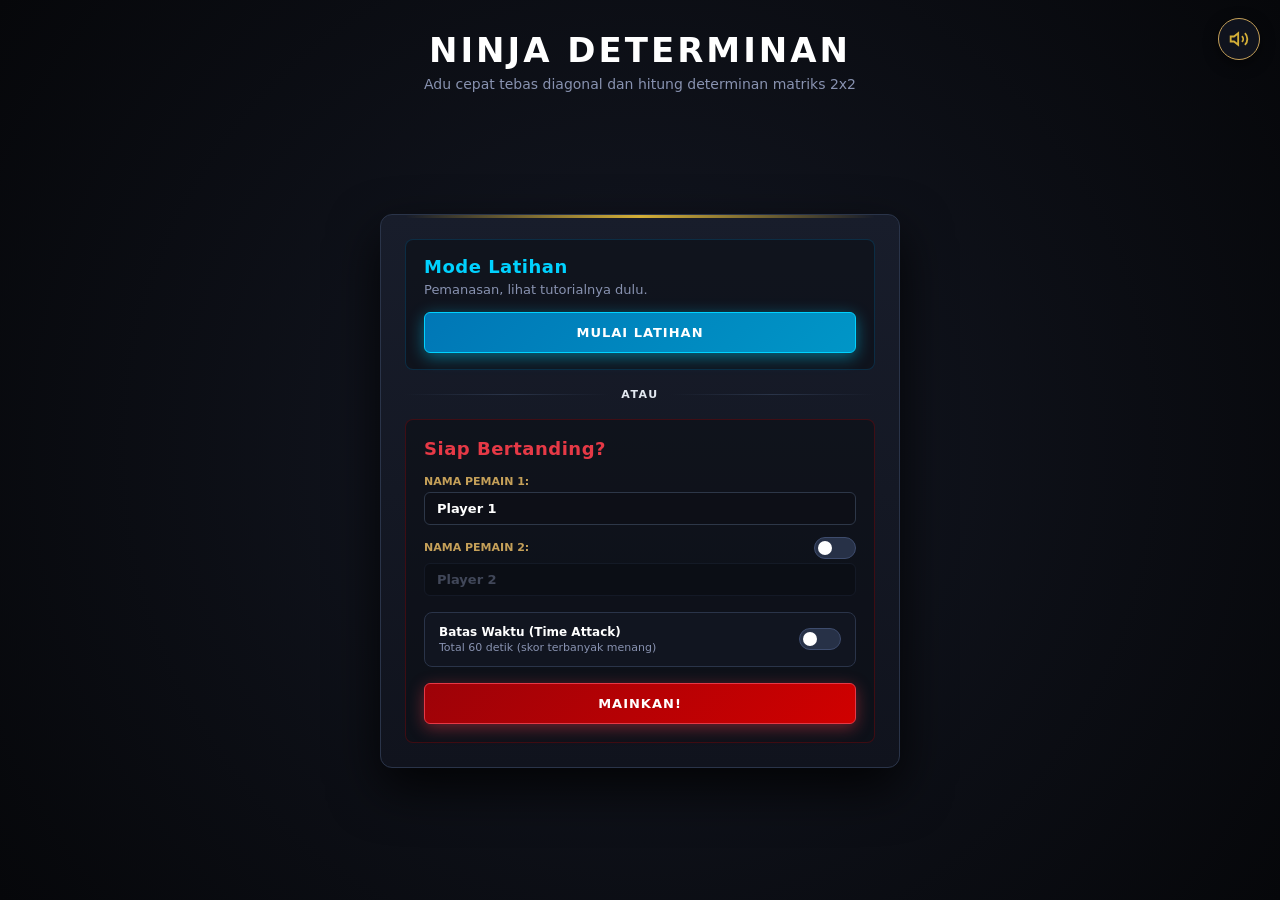
==== proj-files/detninja/index.html @ 9d1a9c0b "Add files via upload" ====
<!DOCTYPE html>
<html lang="id">
<head>
  <meta charset="UTF-8">
  <meta name="viewport" content="width=device-width, initial-scale=1.0, user-scalable=no">
  <title>Ninja Determinan Matriks</title>
  <link rel="stylesheet" href="style.css">
</head>
<body>

  <!-- Fullscreen Canvas for Katana Slash Trails & Ambient Mist -->
  <canvas id="slashCanvas"></canvas>

  <!-- SPLASH SCREEN OVERLAY -->
  <div class="splash-overlay" id="splashScreen">
    <!-- Tombol Suara Splash Screen -->
    <button type="button" class="splash-sound-btn" id="splashSoundBtn" onclick="toggleSound()" title="Pengaturan Suara">
      <svg viewBox="0 0 24 24" class="btn-svg-icon icon-sound-on"><path d="M11 5L6 9H2v6h4l5 4V5z"/><path d="M15.54 8.46a5 5 0 0 1 0 7.07"/><path d="M19.07 4.93a10 10 0 0 1 0 14.14"/></svg>
      <svg viewBox="0 0 24 24" class="btn-svg-icon icon-sound-off" style="display: none;"><path d="M11 5L6 9H2v6h4l5 4V5z"/><line x1="23" y1="9" x2="17" y2="15"/><line x1="17" y1="9" x2="23" y2="15"/></svg>
    </button>

    <div class="splash-header">
      <h1 class="splash-title">NINJA DETERMINAN</h1>
      <p class="splash-subtitle">Adu cepat tebas diagonal dan hitung determinan matriks 2x2</p>
    </div>

    <div class="splash-single-card">
      <!-- Mode Latihan -->
      <div class="splash-practice-block">
        <div class="splash-block-info">
          <h2 class="splash-block-title" style="color: var(--katana-blue);">Mode Latihan</h2>
          <p class="splash-block-desc">Pemanasan, lihat tutorialnya dulu.</p>
        </div>
        <button class="splash-btn-start btn-start-practice" onclick="launchPracticeMode()">Mulai Latihan</button>
      </div>

      <div class="splash-card-divider">
        <span class="divider-line"></span>
        <span class="divider-text">ATAU</span>
        <span class="divider-line"></span>
      </div>

      <!-- Siap Bertanding? (Mode Serius / Ujian) -->
      <div class="splash-serious-block">
        <div class="splash-block-info">
          <h2 class="splash-block-title" style="color: var(--crimson);">Siap Bertanding?</h2>
        </div>

        <div class="name-input-group">
          <div class="name-input-item">
            <label class="name-label" for="inputNameP1">Nama Pemain 1:</label>
            <input type="text" class="name-input" id="inputNameP1" value="Player 1" maxlength="25">
          </div>

          <div class="name-input-item">
            <div class="label-with-switch">
              <label class="name-label" for="inputNameP2">Nama Pemain 2:</label>
              <label class="switch" title="Aktifkan Duel 1 vs 1">
                <input type="checkbox" id="toggleVersusMode" onchange="toggleVersusSetting()">
                <span class="slider"></span>
              </label>
            </div>
            <input type="text" class="name-input" id="inputNameP2" value="Player 2" maxlength="25" disabled placeholder="Pemain 2 (Nonaktif)">
          </div>
        </div>

        <!-- Switch & Options Time Attack -->
        <div class="time-attack-group">
          <div class="time-attack-header">
            <div>
              <span class="time-attack-label">Batas Waktu (Time Attack)</span>
              <span class="time-attack-hint" id="timeAttackHintText">Total 60 detik (skor terbanyak menang)</span>
            </div>
            <label class="switch">
              <input type="checkbox" id="toggleTimeAttack" onchange="toggleTimeAttackSettings()">
              <span class="slider"></span>
            </label>
          </div>

          <div class="time-attack-options" id="timeAttackOptionsBox" style="display: none;">
            <div class="time-type-tabs">
              <button type="button" class="btn-time-tab active" id="tabTimeGlobal" onclick="setTimeAttackType('global')">Keseluruhan</button>
              <button type="button" class="btn-time-tab" id="tabTimePerQuestion" onclick="setTimeAttackType('per_question')">Per Soal</button>
            </div>

            <div class="time-adjuster">
              <span class="adjuster-label" id="adjusterLabel">Total Batas Waktu:</span>
              <div class="adjuster-controls">
                <button type="button" class="btn-adjust" onclick="adjustTime(-1)">-</button>
                <span class="adjust-val" id="timeDurationDisplay">60 detik</span>
                <button type="button" class="btn-adjust" onclick="adjustTime(1)">+</button>
              </div>
            </div>
          </div>
        </div>

        <button class="splash-btn-start btn-start-play" id="btnStartPlay" onclick="launchPlayMode()">Mainkan!</button>
      </div>
    </div>
  </div>

  <!-- FLOATING MINIMALIST CONTROLS -->
  <div class="floating-controls" id="floatingControls" style="display: none;">
    <button class="btn-float btn-float-sound" id="matchSoundBtn" title="Suara: Nyala" onclick="toggleSound()">
      <svg viewBox="0 0 24 24" class="btn-svg-icon icon-sound-on"><path d="M11 5L6 9H2v6h4l5 4V5z"/><path d="M15.54 8.46a5 5 0 0 1 0 7.07"/><path d="M19.07 4.93a10 10 0 0 1 0 14.14"/></svg>
      <svg viewBox="0 0 24 24" class="btn-svg-icon icon-sound-off" style="display: none;"><path d="M11 5L6 9H2v6h4l5 4V5z"/><line x1="23" y1="9" x2="17" y2="15"/><line x1="17" y1="9" x2="23" y2="15"/></svg>
    </button>
    <button class="btn-float btn-float-exit" title="Keluar ke Menu Awal" onclick="exitToSplash()">
      <svg viewBox="0 0 24 24"><path d="M18 6L6 18M6 6l12 12"/></svg>
    </button>
  </div>

  <!-- Main Work Area -->
  <main id="mainViewport">

    <!-- SOLO MODE -->
    <section class="solo-layout" id="soloSection">
      <!-- Side Floating Toast for Solo -->
      <div class="side-toast" id="soloToast">
        <div class="side-toast-title" id="soloToastTitle">Pemberitahuan</div>
        <div class="side-toast-body" id="soloToastBody">Pesan notifikasi</div>
      </div>
      <!-- Timer Hitung Mundur Solo Serius (Time Attack) -->
      <div class="versus-timer-container" id="soloTimerContainer" style="display: none; margin-bottom: 12px;">
        <div class="versus-timer-badge">
          <span class="timer-label">WAKTU</span>
          <span class="timer-val" id="soloTimerVal">15</span>
        </div>
        <div class="versus-timer-bar-track" style="width: 220px;">
          <div class="versus-timer-bar-fill" id="soloTimerFill"></div>
        </div>
      </div>

      <div class="player-header" style="max-width: 440px;">
        <div class="player-name-wrapper">
          <span class="player-name" id="soloPlayerName" style="color: var(--gold);">Latihan</span>
        </div>
        <div class="player-stats">
          <div class="score-chip" id="soloScoreText">Skor: 0</div>
          <div class="lives-box">
            <span class="lives-label">Nyawa:</span>
            <div class="lives-shurikens" id="soloLivesDots"></div>
          </div>
        </div>
      </div>

      <div class="status-banner">
        <div class="step-tag step-blue" id="soloStepTag">Langkah 1: Tebas Diagonal (a → d)</div>
        <div class="instruction" id="soloInstruction">Tebas lurus dari node a ke node d</div>
      </div>

      <div class="arena-content">
        <div class="matrix-board" id="boardSolo" data-arena="solo">
          <div class="dash-line-blue" id="soloDashBlue"></div>
          <div class="dash-line-red" id="soloDashRed"></div>
          <div class="matrix-grid">
            <div class="node" data-pos="a" id="solo_a"><span class="node-idx">a</span><span class="node-val">3</span></div>
            <div class="node" data-pos="b" id="solo_b"><span class="node-idx">b</span><span class="node-val">2</span></div>
            <div class="node" data-pos="c" id="solo_c"><span class="node-idx">c</span><span class="node-val">1</span></div>
            <div class="node" data-pos="d" id="solo_d"><span class="node-idx">d</span><span class="node-val">4</span></div>
          </div>
        </div>

        <div class="calc-tray">
          <div class="tray-box tray-blue">
            <span class="tray-box-label">(a x d)</span>
            <span class="tray-box-val" id="soloValAD">...</span>
          </div>
          <div class="tray-op">-</div>
          <div class="tray-box tray-red">
            <span class="tray-box-label">(b x c)</span>
            <span class="tray-box-val" id="soloValBC">...</span>
          </div>
          <div class="tray-op">=</div>
          <div class="tray-box tray-amber">
            <span class="tray-box-label">Det</span>
            <span class="tray-box-val" id="soloValDet">...</span>
          </div>
        </div>

        <!-- Virtual Numpad for Solo -->
        <div class="numpad-panel" id="soloNumpad">
          <div class="numpad-display-box">
            <span class="numpad-display-label">Hasil:</span>
            <span class="numpad-display-val" id="soloInputDisplay"> </span>
          </div>
          <div class="numpad-grid">
            <button type="button" class="numpad-key" onclick="pressNumpad('solo', '1')">1</button>
            <button type="button" class="numpad-key" onclick="pressNumpad('solo', '2')">2</button>
            <button type="button" class="numpad-key" onclick="pressNumpad('solo', '3')">3</button>
            <button type="button" class="numpad-key" onclick="pressNumpad('solo', '4')">4</button>
            <button type="button" class="numpad-key" onclick="pressNumpad('solo', '5')">5</button>
            <button type="button" class="numpad-key" onclick="pressNumpad('solo', '6')">6</button>
            <button type="button" class="numpad-key" onclick="pressNumpad('solo', '7')">7</button>
            <button type="button" class="numpad-key" onclick="pressNumpad('solo', '8')">8</button>
            <button type="button" class="numpad-key" onclick="pressNumpad('solo', '9')">9</button>
            <button type="button" class="numpad-key numpad-key-action" onclick="pressNumpad('solo', '-')">+/-</button>
            <button type="button" class="numpad-key" onclick="pressNumpad('solo', '0')">0</button>
            <button type="button" class="numpad-key numpad-key-action" onclick="pressNumpad('solo', 'backspace')" title="Hapus">
              <svg viewBox="0 0 24 24" class="numpad-backspace-svg"><path d="M22 3H7c-.69 0-1.23.35-1.59.88L0 12l5.41 8.11c.36.53.9.89 1.59.89h15c1.1 0 2-.9 2-2V5c0-1.1-.9-2-2-2zm-3 12.59L17.59 17 14 13.41 10.41 17 9 15.59 12.59 12 9 8.41 10.41 7 14 10.59 17.59 7 19 8.41 15.41 12 19 15.59z"/></svg>
            </button>
          </div>
          <div class="numpad-enter-row">
            <button type="button" class="numpad-key-enter" onclick="submitAnswer('solo')">Jawab</button>
          </div>
        </div>
      </div>
    </section>

    <!-- 1 VS 1 SIDE BY SIDE MODE -->
    <section class="versus-layout" id="versusSection">

      <!-- Center Countdown Timer for Time Attack Mode -->
      <div class="versus-timer-container" id="versusTimerContainer" style="display: none;">
        <div class="versus-timer-badge">
          <span class="timer-label">WAKTU</span>
          <span class="timer-val" id="versusTimerVal">15</span>
        </div>
        <div class="versus-timer-bar-track">
          <div class="versus-timer-bar-fill" id="versusTimerFill"></div>
        </div>
      </div>

      <!-- Player 1 (Left Side) -->
      <div class="versus-col versus-col-left" id="colP1">
        <!-- Local Floating Toast for Player 1 -->
        <div class="side-toast" id="p1Toast">
          <div class="side-toast-title" id="p1ToastTitle">Pemberitahuan</div>
          <div class="side-toast-body" id="p1ToastBody">Pesan pelanggaran</div>
        </div>

        <!-- Eliminated Overlay for Player 1 -->
        <div class="side-eliminated-banner" id="p1EliminatedBanner">
          <div class="eliminated-badge">Nyawa Habis</div>
          <p style="color: var(--text-muted); font-size: 14px;">Tunggu lawan selesai dulu ya...</p>
        </div>

        <div class="player-header">
          <div class="player-name-wrapper">
            <span class="player-name player-name-p1" id="p1PlayerName">Pemain 1</span>
          </div>
          <div class="player-stats">
            <div class="score-chip" id="p1ScoreText">Skor: 0</div>
            <div class="lives-box">
              <span class="lives-label">Nyawa:</span>
              <div class="lives-shurikens" id="p1LivesDots"></div>
            </div>
          </div>
        </div>

        <!-- No text hint banner in versus mode -->

        <div class="arena-content">
          <div class="matrix-board" id="boardP1" data-arena="p1">
            <div class="matrix-grid">
              <div class="node" data-pos="a" id="p1_a"><span class="node-idx">a</span><span class="node-val">2</span></div>
              <div class="node" data-pos="b" id="p1_b"><span class="node-idx">b</span><span class="node-val">3</span></div>
              <div class="node" data-pos="c" id="p1_c"><span class="node-idx">c</span><span class="node-val">1</span></div>
              <div class="node" data-pos="d" id="p1_d"><span class="node-idx">d</span><span class="node-val">5</span></div>
            </div>
          </div>

          <div class="calc-tray">
            <div class="tray-box tray-blue">
              <span class="tray-box-label">(a x d)</span>
              <span class="tray-box-val" id="p1ValAD">-</span>
            </div>
            <div class="tray-op">-</div>
            <div class="tray-box tray-red">
              <span class="tray-box-label">(b x c)</span>
              <span class="tray-box-val" id="p1ValBC">-</span>
            </div>
            <div class="tray-op">=</div>
            <div class="tray-box tray-amber">
              <span class="tray-box-label">Det</span>
              <span class="tray-box-val" id="p1ValDet">-</span>
            </div>
          </div>

          <!-- Numpad P1 -->
          <div class="numpad-panel" id="p1Numpad">
            <div class="numpad-display-box">
              <span class="numpad-display-label">Hasil:</span>
              <span class="numpad-display-val" id="p1InputDisplay">_</span>
            </div>
            <div class="numpad-grid">
              <button type="button" class="numpad-key" onclick="pressNumpad('p1', '1')">1</button>
              <button type="button" class="numpad-key" onclick="pressNumpad('p1', '2')">2</button>
              <button type="button" class="numpad-key" onclick="pressNumpad('p1', '3')">3</button>
              <button type="button" class="numpad-key" onclick="pressNumpad('p1', '4')">4</button>
              <button type="button" class="numpad-key" onclick="pressNumpad('p1', '5')">5</button>
              <button type="button" class="numpad-key" onclick="pressNumpad('p1', '6')">6</button>
              <button type="button" class="numpad-key" onclick="pressNumpad('p1', '7')">7</button>
              <button type="button" class="numpad-key" onclick="pressNumpad('p1', '8')">8</button>
              <button type="button" class="numpad-key" onclick="pressNumpad('p1', '9')">9</button>
              <button type="button" class="numpad-key numpad-key-action" onclick="pressNumpad('p1', '-')">+/-</button>
              <button type="button" class="numpad-key" onclick="pressNumpad('p1', '0')">0</button>
              <button type="button" class="numpad-key numpad-key-action" onclick="pressNumpad('p1', 'backspace')" title="Hapus">
                <svg viewBox="0 0 24 24" class="numpad-backspace-svg"><path d="M22 3H7c-.69 0-1.23.35-1.59.88L0 12l5.41 8.11c.36.53.9.89 1.59.89h15c1.1 0 2-.9 2-2V5c0-1.1-.9-2-2-2zm-3 12.59L17.59 17 14 13.41 10.41 17 9 15.59 12.59 12 9 8.41 10.41 7 14 10.59 17.59 7 19 8.41 15.41 12 19 15.59z"/></svg>
              </button>
            </div>
            <div class="numpad-enter-row">
              <button type="button" class="numpad-key-enter" onclick="submitAnswer('p1')">Jawab</button>
            </div>
          </div>
        </div>
      </div>

      <!-- Player 2 (Right Side) -->
      <div class="versus-col versus-col-right" id="colP2">
        <!-- Local Floating Toast for Player 2 -->
        <div class="side-toast" id="p2Toast">
          <div class="side-toast-title" id="p2ToastTitle">Pemberitahuan</div>
          <div class="side-toast-body" id="p2ToastBody">Pesan pelanggaran</div>
        </div>

        <!-- Eliminated Overlay for Player 2 -->
        <div class="side-eliminated-banner" id="p2EliminatedBanner">
          <div class="eliminated-badge">Nyawa Habis</div>
          <p style="color: var(--text-muted); font-size: 14px;">Tunggu lawan selesai dulu ya...</p>
        </div>

        <div class="player-header">
          <div class="player-name-wrapper">
            <span class="player-name player-name-p2" id="p2PlayerName">Pemain 2</span>
          </div>
          <div class="player-stats">
            <div class="score-chip" id="p2ScoreText">Skor: 0</div>
            <div class="lives-box">
              <span class="lives-label">Nyawa:</span>
              <div class="lives-shurikens" id="p2LivesDots"></div>
            </div>
          </div>
        </div>

        <!-- No text hint banner in versus mode -->

        <div class="arena-content">
          <div class="matrix-board" id="boardP2" data-arena="p2">
            <div class="matrix-grid">
              <div class="node" data-pos="a" id="p2_a"><span class="node-idx">a</span><span class="node-val">4</span></div>
              <div class="node" data-pos="b" id="p2_b"><span class="node-idx">b</span><span class="node-val">1</span></div>
              <div class="node" data-pos="c" id="p2_c"><span class="node-idx">c</span><span class="node-val">2</span></div>
              <div class="node" data-pos="d" id="p2_d"><span class="node-idx">d</span><span class="node-val">3</span></div>
            </div>
          </div>

          <div class="calc-tray">
            <div class="tray-box tray-blue">
              <span class="tray-box-label">(a x d)</span>
              <span class="tray-box-val" id="p2ValAD">-</span>
            </div>
            <div class="tray-op">-</div>
            <div class="tray-box tray-red">
              <span class="tray-box-label">(b x c)</span>
              <span class="tray-box-val" id="p2ValBC">-</span>
            </div>
            <div class="tray-op">=</div>
            <div class="tray-box tray-amber">
              <span class="tray-box-label">Det</span>
              <span class="tray-box-val" id="p2ValDet">-</span>
            </div>
          </div>

          <!-- Numpad P2 -->
          <div class="numpad-panel" id="p2Numpad">
            <div class="numpad-display-box">
              <span class="numpad-display-label">Hasil:</span>
              <span class="numpad-display-val" id="p2InputDisplay">_</span>
            </div>
            <div class="numpad-grid">
              <button type="button" class="numpad-key" onclick="pressNumpad('p2', '1')">1</button>
              <button type="button" class="numpad-key" onclick="pressNumpad('p2', '2')">2</button>
              <button type="button" class="numpad-key" onclick="pressNumpad('p2', '3')">3</button>
              <button type="button" class="numpad-key" onclick="pressNumpad('p2', '4')">4</button>
              <button type="button" class="numpad-key" onclick="pressNumpad('p2', '5')">5</button>
              <button type="button" class="numpad-key" onclick="pressNumpad('p2', '6')">6</button>
              <button type="button" class="numpad-key" onclick="pressNumpad('p2', '7')">7</button>
              <button type="button" class="numpad-key" onclick="pressNumpad('p2', '8')">8</button>
              <button type="button" class="numpad-key" onclick="pressNumpad('p2', '9')">9</button>
              <button type="button" class="numpad-key numpad-key-action" onclick="pressNumpad('p2', '-')">+/-</button>
              <button type="button" class="numpad-key" onclick="pressNumpad('p2', '0')">0</button>
              <button type="button" class="numpad-key numpad-key-action" onclick="pressNumpad('p2', 'backspace')" title="Hapus">
                <svg viewBox="0 0 24 24" class="numpad-backspace-svg"><path d="M22 3H7c-.69 0-1.23.35-1.59.88L0 12l5.41 8.11c.36.53.9.89 1.59.89h15c1.1 0 2-.9 2-2V5c0-1.1-.9-2-2-2zm-3 12.59L17.59 17 14 13.41 10.41 17 9 15.59 12.59 12 9 8.41 10.41 7 14 10.59 17.59 7 19 8.41 15.41 12 19 15.59z"/></svg>
              </button>
            </div>
            <div class="numpad-enter-row">
              <button type="button" class="numpad-key-enter" onclick="submitAnswer('p2')">Jawab</button>
            </div>
          </div>
        </div>
      </div>

    </section>

  </main>

  <!-- Modal Hasil Permainan & Pemenang -->
  <div class="result-modal-overlay" id="roundResultCard" style="display: none;">
    <div class="result-modal-box">
      <!-- Lambang Bintang Ninja Emas -->
      <div class="result-emblem-wrap">
        <div class="result-emblem-circle">
          <svg viewBox="0 0 24 24" class="result-shuriken-svg">
            <path d="M12 2L14.5 9.5L22 12L14.5 14.5L12 22L9.5 14.5L2 12L9.5 9.5Z" fill="currentColor"/>
            <circle cx="12" cy="12" r="3" fill="#0d101a"/>
          </svg>
        </div>
        <div class="result-badge-label" id="resultBadgeLabel">HASIL DUEL</div>
      </div>

      <!-- Judul Pemenang -->
      <h2 class="result-title" id="roundResultTitle">PEMAIN 1 MENANG</h2>

      <!-- Deskripsi / Keterangan -->
      <p class="result-desc" id="roundResultDesc">Pertandingan telah selesai!</p>

      <!-- Komparasi Skor 1 vs 1 -->
      <div class="result-score-comparison" id="resultScoreComparison" style="display: none;">
        <div class="result-player-col" id="resultColP1">
          <span class="result-player-name" id="resultP1Name">Pemain 1</span>
          <span class="result-player-score" id="resultP1Score">0</span>
          <span class="result-player-tag" id="resultP1Tag">Pemenang</span>
        </div>
        <div class="result-vs-divider">VS</div>
        <div class="result-player-col" id="resultColP2">
          <span class="result-player-name" id="resultP2Name">Pemain 2</span>
          <span class="result-player-score" id="resultP2Score">0</span>
          <span class="result-player-tag" id="resultP2Tag">Kalah</span>
        </div>
      </div>

      <!-- Ringkasan Skor Solo -->
      <div class="result-solo-summary" id="resultSoloSummary" style="display: none;">
        <div class="result-solo-score-card">
          <span class="result-solo-label">TOTAL SKOR</span>
          <span class="result-solo-score" id="resultSoloScoreVal">0</span>
          <span class="result-solo-sub">Poin yang berhasil dikumpulkan</span>
        </div>
      </div>

      <!-- Tombol Aksi -->
      <div class="result-actions-row">
        <button type="button" class="btn-result btn-result-menu" onclick="exitToSplashFromModal()">
          <svg viewBox="0 0 24 24" class="btn-svg-icon"><path d="M3 10.5L12 3l9 7.5v10a1 1 0 0 1-1 1h-5v-6h-6v6H4a1 1 0 0 1-1-1v-10z"/></svg>
          Menu Awal
        </button>
        <button type="button" class="btn-result btn-result-replay" id="btnNextRound" onclick="closeRoundResult()">
          <svg viewBox="0 0 24 24" class="btn-svg-icon"><path d="M21 12a9 9 0 1 1-2.64-6.36L21 8m0-5v5h-5"/></svg>
          Main Lagi
        </button>
      </div>
    </div>
  </div>

  <!-- Modal Konfirmasi Lanjutkan Sesi / Sesi Baru -->
  <div class="result-modal-overlay" id="sessionPromptModal" style="display: none;">
    <div class="result-modal-box session-modal-box">
      <div class="result-emblem-wrap">
        <div class="result-emblem-circle">
          <svg viewBox="0 0 24 24" class="result-shuriken-svg">
            <path d="M12 2L14.5 9.5L22 12L14.5 14.5L12 22L9.5 14.5L2 12L9.5 9.5Z" fill="currentColor"/>
            <circle cx="12" cy="12" r="3" fill="#0d101a"/>
          </svg>
        </div>
        <div class="result-badge-label">SESI TERSIMPAN</div>
      </div>

      <h2 class="result-title">Lanjut Main?</h2>
      <p class="result-desc" id="sessionPromptDesc">
        Masih ada permainan sebelumnya yang belum selesai. Mau dilanjutin atau mulai baru?
      </p>

      <div class="session-info-card" id="sessionInfoCard">
        <!-- Rangkuman sesi sebelumnya di-generate via JS -->
      </div>

      <div class="result-actions-row">
        <button type="button" class="btn-result btn-result-new-session" onclick="confirmStartNewSession()">
          <svg viewBox="0 0 24 24" class="btn-svg-icon"><path d="M12 5v14M5 12h14"/></svg>
          Mulai Baru
        </button>
        <button type="button" class="btn-result btn-result-resume" onclick="confirmResumeSession()">
          <svg viewBox="0 0 24 24" class="btn-svg-icon"><path d="M5 3l14 9-14 9V3z"/></svg>
          Lanjut Main
        </button>
      </div>
      <button type="button" class="btn-session-cancel" onclick="closeSessionPromptModal()">Batal</button>
    </div>
  </div>

  <!-- Modal Hitung Mundur 3 2 1 Saat Masuk Game -->
  <div class="countdown-overlay" id="gameCountdownOverlay" style="display: none;">
    <div class="countdown-modal">
      <div class="countdown-aura"></div>
      <div class="countdown-watermark" id="countdownWatermark">参</div>
      <div class="countdown-number" id="countdownNumber">3</div>
      <div class="countdown-subtext" id="countdownSubtext">Bersiap...</div>
    </div>
  </div>

  <script src="game.js"></script>
</body>
</html>
---- proj-files/detninja/style.css ----
:root {
  --ninja-black: #08090d;
  --ninja-bg: #0d0f17;
  --panel-bg: #131722;
  --card-bg: #181d2c;
  --parchment: #1a1e2b;
  --border-gold: #c5a059;
  --border-subtle: #2a3449;
  --katana-blue: #00d2ff;
  --katana-blue-glow: rgba(0, 210, 255, 0.45);
  --crimson: #e63946;
  --crimson-glow: rgba(230, 57, 70, 0.45);
  --gold: #d4af37;
  --gold-glow: rgba(212, 175, 55, 0.45);
  --steel: #e2e8f0;
  --text-muted: #8892b0;
}

* {
  box-sizing: border-box;
  user-select: none;
  -webkit-user-select: none;
  touch-action: none;
  margin: 0;
  padding: 0;
  font-family: 'Segoe UI', system-ui, -apple-system, sans-serif;
}

body {
  background: var(--ninja-black);
  background-image: 
    radial-gradient(circle at 50% 20%, rgba(30, 41, 64, 0.35) 0%, transparent 70%),
    linear-gradient(rgba(10, 12, 18, 0.95), rgba(10, 12, 18, 0.95)),
    repeating-linear-gradient(45deg, rgba(255,255,255,0.01) 0, rgba(255,255,255,0.01) 2px, transparent 2px, transparent 16px);
  color: var(--steel);
  width: 100vw;
  height: 100vh;
  overflow: hidden;
  display: flex;
  flex-direction: column;
  position: relative;
}

/* Blade Trail & Ambient Mist Canvas */
#slashCanvas {
  position: absolute;
  top: 0;
  left: 0;
  width: 100%;
  height: 100%;
  pointer-events: none;
  z-index: 100;
}

/* Floating Action Controls */
.floating-controls {
  position: absolute;
  top: 14px;
  right: 18px;
  display: flex;
  gap: 12px;
  z-index: 150;
  opacity: 0.45;
  transition: opacity 0.2s ease;
}

.floating-controls:hover,
.floating-controls:active {
  opacity: 1;
}

.btn-float {
  width: 42px;
  height: 42px;
  border-radius: 6px;
  background: rgba(18, 22, 34, 0.9);
  border: 1px solid var(--border-gold);
  color: var(--border-gold);
  display: flex;
  align-items: center;
  justify-content: center;
  cursor: pointer;
  backdrop-filter: blur(8px);
  box-shadow: 0 4px 16px rgba(0,0,0,0.6);
  transition: transform 0.15s, border-color 0.15s, color 0.15s;
}

.btn-float svg {
  width: 20px;
  height: 20px;
  stroke: currentColor;
  stroke-width: 2.2;
  fill: none;
}

.btn-float:active {
  transform: scale(0.92);
}

.btn-float-exit:hover {
  border-color: var(--crimson);
  color: var(--crimson);
  box-shadow: 0 0 12px var(--crimson-glow);
}

.btn-float-sound:hover {
  border-color: var(--katana-blue);
  color: var(--katana-blue);
  box-shadow: 0 0 12px var(--katana-blue-glow);
}

.btn-float-sound.sound-muted {
  border-color: #475569;
  color: #64748b;
  opacity: 0.6;
}

/* Splash Sound Button */
.splash-sound-btn {
  position: absolute;
  top: 18px;
  right: 20px;
  display: flex;
  align-items: center;
  justify-content: center;
  width: 42px;
  height: 42px;
  border-radius: 50%;
  padding: 0;
  background: rgba(18, 22, 34, 0.85);
  border: 1px solid var(--border-gold);
  color: var(--gold);
  cursor: pointer;
  backdrop-filter: blur(8px);
  box-shadow: 0 4px 14px rgba(0,0,0,0.5);
  transition: all 0.2s ease;
  z-index: 310;
}

.splash-sound-btn .btn-svg-icon {
  width: 20px;
  height: 20px;
}

.splash-sound-btn:hover {
  background: rgba(28, 35, 54, 0.95);
  border-color: #ffd700;
  box-shadow: 0 0 14px var(--gold-glow);
}

.splash-sound-btn:active {
  transform: scale(0.96);
}

.splash-sound-btn.sound-muted {
  border-color: #475569;
  color: #94a3b8;
  background: rgba(15, 23, 42, 0.7);
  box-shadow: none;
}

/* SPLASH SCREEN OVERLAY */
.splash-overlay {
  position: absolute;
  top: 0;
  left: 0;
  width: 100%;
  height: 100%;
  background: radial-gradient(circle at center, #141824 0%, #06070a 100%);
  display: flex;
  flex-direction: column;
  align-items: center;
  justify-content: flex-start;
  z-index: 300;
  padding: 30px 20px;
  overflow-y: auto;
}

.splash-header {
  text-align: center;
  margin-bottom: 20px;
}

.splash-badge {
  display: inline-block;
  background: rgba(212, 175, 55, 0.1);
  border: 1px solid var(--border-gold);
  color: var(--gold);
  font-size: 11px;
  font-weight: 800;
  letter-spacing: 2px;
  padding: 4px 14px;
  border-radius: 4px;
  margin-bottom: 10px;
}

.splash-title {
  font-size: 34px;
  font-weight: 900;
  letter-spacing: 3px;
  color: #fff;
  margin-bottom: 6px;
}

.splash-subtitle {
  font-size: 14px;
  color: var(--text-muted);
}

/* SPLASH SINGLE UNIFIED CARD */
.splash-single-card {
  width: 100%;
  max-width: 520px;
  margin: auto 0;
  background: linear-gradient(180deg, #181d2b 0%, #10131d 100%);
  border: 1px solid var(--border-subtle);
  border-radius: 12px;
  padding: 24px;
  box-shadow: 0 20px 50px rgba(0,0,0,0.8);
  position: relative;
  display: flex;
  flex-direction: column;
  gap: 18px;
}

.splash-single-card::before {
  content: '';
  position: absolute;
  top: 0;
  left: 24px;
  right: 24px;
  height: 3px;
  background: linear-gradient(90deg, transparent, var(--gold), transparent);
}

.splash-practice-block {
  background: rgba(13, 15, 23, 0.6);
  border: 1px solid rgba(0, 119, 182, 0.25);
  border-radius: 8px;
  padding: 16px 18px;
  display: flex;
  flex-direction: column;
  gap: 12px;
}

.splash-block-info {
  display: flex;
  flex-direction: column;
  gap: 4px;
}

.splash-block-title {
  font-size: 18px;
  font-weight: 800;
  letter-spacing: 0.5px;
}

.splash-block-desc {
  font-size: 13px;
  color: var(--text-muted);
  line-height: 1.4;
}

.splash-card-divider {
  display: flex;
  align-items: center;
  gap: 12px;
}

.divider-line {
  flex: 1;
  height: 1px;
  background: linear-gradient(90deg, transparent, #2a3449, transparent);
}

.divider-text {
  font-size: 11px;
  font-weight: 800;
  letter-spacing: 1.5px;
  color: var(--steel);
}

.splash-serious-block {
  background: rgba(13, 15, 23, 0.6);
  border: 1px solid rgba(208, 0, 0, 0.25);
  border-radius: 8px;
  padding: 18px;
  display: flex;
  flex-direction: column;
  gap: 16px;
}

.name-input-group {
  display: flex;
  flex-direction: column;
  gap: 12px;
}

.name-input-item {
  display: flex;
  flex-direction: column;
  gap: 4px;
}

.name-label {
  font-size: 11px;
  font-weight: 700;
  text-transform: uppercase;
  color: var(--border-gold);
}

.name-input {
  background: #0d0f17;
  border: 1px solid #2d3748;
  border-radius: 6px;
  color: #fff;
  padding: 8px 12px;
  font-size: 13px;
  font-weight: 600;
  outline: none;
  transition: border-color 0.2s;
}

.name-input:focus {
  border-color: var(--border-gold);
}

.name-input:disabled {
  opacity: 0.42;
  background: #080a10;
  border-color: #1e2638;
  color: var(--text-muted);
  cursor: not-allowed;
}

.label-with-switch {
  display: flex;
  justify-content: space-between;
  align-items: center;
}

/* Time Attack Group & Tabs */
.time-attack-group {
  background: rgba(18, 22, 34, 0.85);
  border: 1px solid #2a3449;
  border-radius: 8px;
  padding: 12px 14px;
}

.time-attack-header {
  display: flex;
  justify-content: space-between;
  align-items: center;
}

.time-attack-label {
  font-size: 12px;
  font-weight: 700;
  color: #fff;
  display: block;
}

.time-attack-hint {
  font-size: 11px;
  color: var(--text-muted);
  display: block;
  margin-top: 2px;
}

.time-attack-options {
  margin-top: 12px;
  padding-top: 10px;
  border-top: 1px dashed #2a3449;
}

.time-type-tabs {
  display: flex;
  gap: 8px;
  margin-bottom: 12px;
}

.btn-time-tab {
  flex: 1;
  padding: 7px 10px;
  font-size: 11px;
  font-weight: 700;
  letter-spacing: 0.5px;
  border-radius: 6px;
  border: 1px solid #2a3449;
  background: #10141f;
  color: var(--text-muted);
  cursor: pointer;
  transition: all 0.2s ease;
}

.btn-time-tab:hover {
  border-color: var(--border-gold);
  color: #fff;
}

.btn-time-tab.active {
  background: rgba(208, 0, 0, 0.25);
  border-color: var(--crimson);
  color: #fff;
  box-shadow: 0 0 10px rgba(208, 0, 0, 0.35);
}

.switch {
  position: relative;
  display: inline-block;
  width: 42px;
  height: 22px;
  flex-shrink: 0;
}

.switch input {
  opacity: 0;
  width: 0;
  height: 0;
}

.slider {
  position: absolute;
  cursor: pointer;
  top: 0; left: 0; right: 0; bottom: 0;
  background-color: #273147;
  transition: 0.2s;
  border-radius: 22px;
  border: 1px solid #3e4c6d;
}

.slider:before {
  position: absolute;
  content: "";
  height: 14px;
  width: 14px;
  left: 3px;
  bottom: 3px;
  background-color: #fff;
  transition: 0.2s;
  border-radius: 50%;
}

.switch input:checked + .slider {
  background-color: var(--crimson);
  border-color: var(--crimson);
}

.switch input:checked + .slider:before {
  transform: translateX(20px);
}

.time-adjuster {
  margin-top: 10px;
  padding-top: 10px;
  border-top: 1px dashed #2a3449;
  display: flex;
  justify-content: space-between;
  align-items: center;
}

.adjuster-label {
  font-size: 11px;
  color: var(--text-muted);
  font-weight: 600;
}

.adjuster-controls {
  display: flex;
  align-items: center;
  gap: 8px;
}

.btn-adjust {
  width: 28px;
  height: 28px;
  background: #1c2232;
  border: 1px solid #3a4768;
  color: #fff;
  font-size: 15px;
  font-weight: 700;
  border-radius: 4px;
  display: flex;
  align-items: center;
  justify-content: center;
  cursor: pointer;
}

.btn-adjust:active {
  transform: scale(0.92);
}

.adjust-val {
  font-size: 13px;
  font-weight: 800;
  color: var(--gold);
  min-width: 65px;
  text-align: center;
}

.splash-btn-start {
  width: 100%;
  padding: 12px;
  border-radius: 6px;
  font-size: 13px;
  font-weight: 800;
  letter-spacing: 1px;
  text-transform: uppercase;
  cursor: pointer;
  border: 1px solid transparent;
  color: #fff;
  transition: opacity 0.2s, transform 0.1s;
}

.splash-btn-start:active {
  transform: scale(0.98);
}

.btn-start-practice {
  background: linear-gradient(135deg, #0077b6, #0096c7);
  border-color: var(--katana-blue);
  box-shadow: 0 4px 16px var(--katana-blue-glow);
}

.btn-start-play {
  background: linear-gradient(135deg, #9d0208, #d00000);
  border-color: var(--crimson);
  box-shadow: 0 4px 16px var(--crimson-glow);
}

/* Main Viewport */
#mainViewport {
  flex: 1;
  display: flex;
  position: relative;
  overflow: hidden;
}

/* Solo View */
.solo-layout {
  flex: 1;
  display: flex;
  flex-direction: column;
  align-items: center;
  justify-content: center;
  padding: 15px;
  position: relative;
  transition: box-shadow 0.25s ease;
}

.solo-layout .player-header {
  position: absolute;
  top: 14px;
  left: 50%;
  transform: translateX(-50%);
  width: calc(100% - 32px);
  max-width: 440px;
  z-index: 100;
  margin-bottom: 0;
}

#soloTimerContainer {
  position: absolute;
  top: 66px;
  left: 50%;
  transform: translateX(-50%);
  z-index: 100;
  margin-bottom: 0;
}

.solo-layout .status-banner {
  margin-top: 55px;
  margin-bottom: 6px;
}

.solo-layout .arena-content {
  margin-top: 15px;
}

/* 1 vs 1 Side by Side View */
.versus-layout {
  flex: 1;
  display: none;
  width: 100%;
  height: 100%;
  position: relative;
}

/* Versus Time Attack Countdown Bar */
.versus-timer-container {
  position: absolute;
  top: 14px;
  left: 50%;
  transform: translateX(-50%);
  z-index: 140;
  display: flex;
  flex-direction: column;
  align-items: center;
  gap: 4px;
  width: 150px;
}

.versus-timer-badge {
  display: flex;
  align-items: center;
  gap: 8px;
  background: rgba(18, 22, 34, 0.95);
  border: 1px solid var(--border-gold);
  border-radius: 20px;
  padding: 3px 14px;
  box-shadow: 0 4px 12px rgba(0,0,0,0.6);
}

.timer-label {
  font-size: 10px;
  font-weight: 800;
  letter-spacing: 1px;
  color: var(--text-muted);
}

.timer-val {
  font-size: 15px;
  font-weight: 900;
  color: var(--gold);
  min-width: 22px;
  text-align: center;
}

.versus-timer-bar-track {
  width: 100%;
  height: 4px;
  background: rgba(255, 255, 255, 0.1);
  border-radius: 2px;
  overflow: hidden;
}

.versus-timer-bar-fill {
  height: 100%;
  width: 100%;
  background: linear-gradient(90deg, var(--katana-blue), var(--crimson));
  transition: width 0.2s linear;
}

.versus-col {
  flex: 1;
  height: 100%;
  display: flex;
  flex-direction: column;
  align-items: center;
  justify-content: center;
  padding: 15px;
  position: relative;
  transition: box-shadow 0.25s ease;
}

.versus-col .player-header {
  position: absolute;
  top: 14px;
  left: 50%;
  transform: translateX(-50%);
  width: calc(100% - 32px);
  max-width: 440px;
  z-index: 100;
  margin-bottom: 0;
}

.versus-col .arena-content {
  margin-top: 45px;
}

.versus-col-left {
  border-right: 2px solid rgba(197, 160, 89, 0.2);
  background: radial-gradient(circle at 50% 30%, rgba(0, 210, 255, 0.03) 0%, transparent 70%);
}

.versus-col-right {
  background: radial-gradient(circle at 50% 30%, rgba(230, 57, 70, 0.03) 0%, transparent 70%);
}

/* FEEDBACK FLASH (Green = Benar, Red = Salah) */
@keyframes playerFlashGreen {
  0% {
    box-shadow: inset 0 0 100px rgba(34, 197, 94, 0.65), inset 0 0 25px rgba(34, 197, 94, 0.85);
  }
  100% {
    box-shadow: inset 0 0 0 transparent;
  }
}

@keyframes playerFlashRed {
  0% {
    box-shadow: inset 0 0 100px rgba(239, 68, 68, 0.7), inset 0 0 25px rgba(239, 68, 68, 0.85);
  }
  100% {
    box-shadow: inset 0 0 0 transparent;
  }
}

.player-flash-success {
  animation: playerFlashGreen 0.45s ease-out forwards !important;
}

.player-flash-danger {
  animation: playerFlashRed 0.45s ease-out forwards !important;
}

/* Player Header */
.player-header {
  display: flex;
  justify-content: space-between;
  align-items: center;
  width: 100%;
  max-width: 440px;
  padding: 8px 16px;
  border-radius: 6px;
  background: linear-gradient(180deg, #161a26, #0e111a);
  border: 1px solid var(--border-gold);
  box-shadow: 0 4px 12px rgba(0,0,0,0.5);
}

.player-name-wrapper {
  display: flex;
  align-items: center;
  gap: 8px;
  cursor: default;
}

.player-name {
  font-size: 15px;
  font-weight: 800;
  letter-spacing: 0.5px;
}

.player-name-p1 { color: var(--katana-blue); }
.player-name-p2 { color: var(--crimson); }

.player-stats {
  display: flex;
  gap: 16px;
  align-items: center;
}

.score-chip {
  font-size: 13px;
  font-weight: 800;
  color: var(--gold);
}

/* SHURIKEN LIVES INDICATOR */
.lives-box {
  display: flex;
  align-items: center;
  gap: 6px;
}

.lives-label {
  font-size: 10px;
  font-weight: 800;
  letter-spacing: 0.5px;
  color: var(--text-muted);
  text-transform: uppercase;
}

.lives-shurikens {
  display: flex;
  gap: 5px;
}

.shuriken-icon {
  width: 17px;
  height: 17px;
  color: var(--border-gold);
  filter: drop-shadow(0 0 3px var(--gold-glow));
  transition: transform 0.25s, opacity 0.25s, color 0.25s;
}

.shuriken-lost {
  color: #334155 !important;
  filter: none !important;
  opacity: 0.25;
  transform: scale(0.75) rotate(45deg);
}

/* Status Banner (Solo Mode Only) */
.status-banner {
  text-align: center;
  margin-bottom: 12px;
  min-height: 46px;
}

.step-tag {
  display: inline-block;
  font-size: 10px;
  font-weight: 800;
  text-transform: uppercase;
  letter-spacing: 1px;
  padding: 3px 12px;
  border-radius: 4px;
  margin-bottom: 4px;
}

.step-blue {
  background: rgba(0, 210, 255, 0.12);
  border: 1px solid var(--katana-blue);
  color: var(--katana-blue);
  box-shadow: 0 0 10px var(--katana-blue-glow);
}

.step-red {
  background: rgba(230, 57, 70, 0.12);
  border: 1px solid var(--crimson);
  color: var(--crimson);
  box-shadow: 0 0 10px var(--crimson-glow);
}

.step-amber {
  background: rgba(212, 175, 55, 0.15);
  border: 1px solid var(--border-gold);
  color: var(--gold);
  box-shadow: 0 0 10px var(--gold-glow);
}

.instruction {
  font-size: 14px;
  font-weight: 700;
  color: var(--steel);
}

/* Arena Row */
.arena-content {
  display: flex;
  flex-direction: column;
  align-items: center;
  gap: 12px;
  width: 100%;
  max-width: 440px;
}

/* MATRIX BOARD */
.matrix-board {
  position: relative;
  background: radial-gradient(circle at center, #1b202e 0%, #0f121b 100%);
  border: 2px solid var(--border-gold);
  border-radius: 10px;
  padding: 16px;
  width: 270px;
  height: 270px;
  display: flex;
  align-items: center;
  justify-content: center;
  box-shadow: 
    0 12px 36px rgba(0,0,0,0.8),
    inset 0 0 20px rgba(0,0,0,0.6);
  transition: transform 0.15s, border-color 0.2s;
}

.matrix-board::before,
.matrix-board::after {
  content: '';
  position: absolute;
  top: -6px;
  bottom: -6px;
  width: 8px;
  background: linear-gradient(180deg, #3d241e, #1a0f0d);
  border: 1px solid var(--border-gold);
  border-radius: 3px;
}

.matrix-board::before { left: -8px; }
.matrix-board::after { right: -8px; }

.board-shake {
  animation: shakeAnim 0.35s ease;
  border-color: var(--crimson) !important;
}

@keyframes shakeAnim {
  0%, 100% { transform: translateX(0); }
  20%, 60% { transform: translateX(-8px); }
  40%, 80% { transform: translateX(8px); }
}

.matrix-grid {
  position: relative;
  width: 100%;
  height: 100%;
  display: grid;
  grid-template-columns: 1fr 1fr;
  grid-template-rows: 1fr 1fr;
  gap: 14px;
  padding: 8px;
}

.matrix-grid::before, .matrix-grid::after {
  content: '';
  position: absolute;
  top: 4px;
  bottom: 4px;
  width: 10px;
  border: 2px solid var(--border-gold);
}

.matrix-grid::before {
  left: 0;
  border-right: none;
}

.matrix-grid::after {
  right: 0;
  border-left: none;
}

/* Matrix Node */
.node {
  background: linear-gradient(145deg, #1c2232, #121622);
  border: 2px solid #2e3952;
  border-radius: 8px;
  display: flex;
  flex-direction: column;
  align-items: center;
  justify-content: center;
  position: relative;
  font-size: 26px;
  font-weight: 800;
  color: #fff;
  box-shadow: 0 4px 10px rgba(0,0,0,0.5);
  transition: border-color 0.2s, background 0.2s, transform 0.15s;
}

.node-idx {
  position: absolute;
  top: 4px;
  left: 6px;
  font-size: 10px;
  font-weight: 800;
  color: var(--border-gold);
  text-transform: uppercase;
}

.node-done-blue {
  border-color: var(--katana-blue) !important;
  color: var(--katana-blue) !important;
  background: rgba(0, 210, 255, 0.12) !important;
  box-shadow: 0 0 16px var(--katana-blue-glow) !important;
}

.node-done-red {
  border-color: var(--crimson) !important;
  color: var(--crimson) !important;
  background: rgba(230, 57, 70, 0.12) !important;
  box-shadow: 0 0 16px var(--crimson-glow) !important;
}

/* Calculation Tray */
.calc-tray {
  display: flex;
  align-items: center;
  gap: 8px;
  background: #11141e;
  border: 1px solid var(--border-gold);
  border-radius: 6px;
  padding: 6px 14px;
  box-shadow: 0 4px 12px rgba(0,0,0,0.5);
}

.tray-box {
  display: flex;
  flex-direction: column;
  align-items: center;
  padding: 3px 8px;
  border-radius: 4px;
  min-width: 65px;
  transition: border-color 0.2s, box-shadow 0.2s, transform 0.2s;
}

.tray-box-focus {
  border: 2px solid var(--gold) !important;
  box-shadow: 0 0 10px var(--gold-glow) !important;
  animation: pulseTray 1.4s infinite;
}

@keyframes pulseTray {
  0%, 100% { transform: scale(1); }
  50% { transform: scale(1.06); }
}

.tray-box-label {
  font-size: 9px;
  font-weight: 800;
  letter-spacing: 0.5px;
  text-transform: uppercase;
  opacity: 0.85;
  margin-bottom: 1px;
}

.tray-box-val {
  font-size: 16px;
  font-weight: 800;
}

.tray-blue {
  background: rgba(0, 210, 255, 0.1);
  border: 1px solid var(--katana-blue);
  color: var(--katana-blue);
}

.tray-red {
  background: rgba(230, 57, 70, 0.1);
  border: 1px solid var(--crimson);
  color: var(--crimson);
}

.tray-amber {
  background: rgba(212, 175, 55, 0.1);
  border: 1px solid var(--border-gold);
  color: var(--gold);
}

.tray-op {
  font-size: 16px;
  font-weight: 800;
  color: var(--border-gold);
}

/* NUMPAD SYSTEM */
.numpad-panel {
  display: flex;
  flex-direction: column;
  align-items: center;
  width: 100%;
  max-width: 290px;
  background: #11141e;
  border: 1px solid var(--border-gold);
  border-radius: 8px;
  padding: 10px;
  gap: 8px;
  box-shadow: 0 8px 24px rgba(0,0,0,0.6);
  transition: opacity 0.25s ease, filter 0.25s ease, border-color 0.25s ease;
}

.numpad-panel.numpad-disabled {
  opacity: 0.35;
  filter: grayscale(0.6);
  pointer-events: none;
  border-color: rgba(60, 75, 105, 0.4);
}

.numpad-panel.numpad-disabled .numpad-key,
.numpad-panel.numpad-disabled .numpad-key-enter {
  cursor: not-allowed;
  opacity: 0.6;
}

.numpad-backspace-svg {
  width: 20px;
  height: 20px;
  fill: currentColor;
  display: block;
}

.numpad-display-box {
  width: 100%;
  display: flex;
  justify-content: space-between;
  align-items: center;
  background: #090b10;
  border: 1px solid #2a3449;
  border-radius: 6px;
  padding: 6px 12px;
}

.numpad-display-label {
  font-size: 10px;
  font-weight: 800;
  color: var(--border-gold);
  text-transform: uppercase;
}

.numpad-display-val {
  font-size: 20px;
  font-weight: 900;
  color: var(--gold);
  letter-spacing: 2px;
  min-width: 48px;
  text-align: right;
}

.numpad-grid {
  width: 100%;
  display: grid;
  grid-template-columns: repeat(3, 1fr);
  gap: 6px;
}

.numpad-key {
  height: 42px;
  background: #1a2030;
  border: 1px solid #2d3748;
  border-radius: 6px;
  color: #fff;
  font-size: 17px;
  font-weight: 800;
  display: flex;
  align-items: center;
  justify-content: center;
  cursor: pointer;
  transition: background 0.1s, border-color 0.1s, transform 0.05s;
}

.numpad-key:active {
  background: #273147;
  border-color: var(--border-gold);
  transform: scale(0.96);
}

.numpad-key-action {
  background: #141724;
  color: var(--text-muted);
  font-size: 13px;
  font-weight: 700;
}

.numpad-enter-row {
  width: 100%;
}

.numpad-key-enter {
  width: 100%;
  height: 42px;
  background: rgba(212, 175, 55, 0.15);
  border: 1px solid var(--border-gold);
  color: var(--gold);
  border-radius: 6px;
  font-size: 13px;
  font-weight: 800;
  text-transform: uppercase;
  cursor: pointer;
  display: flex;
  align-items: center;
  justify-content: center;
  transition: background 0.15s, transform 0.05s;
}

.numpad-key-enter:active {
  background: rgba(212, 175, 55, 0.3);
  transform: scale(0.98);
}

/* FLOATING NOTIFICATION (Side Toast) */
.side-toast {
  position: absolute;
  top: 72px;
  width: 90%;
  max-width: 380px;
  background: rgba(14, 17, 26, 0.96);
  border: 2px solid var(--crimson);
  border-radius: 8px;
  padding: 12px 18px;
  z-index: 120;
  box-shadow: 0 10px 30px rgba(0,0,0,0.85), 0 0 20px var(--crimson-glow);
  display: none;
  animation: toastSlideIn 0.25s cubic-bezier(0.175, 0.885, 0.32, 1.275);
  backdrop-filter: blur(8px);
  pointer-events: none;
  text-align: center;
}

.side-toast-warning {
  border-color: var(--border-gold);
  box-shadow: 0 10px 30px rgba(0,0,0,0.85), 0 0 20px var(--gold-glow);
}

.side-toast-title {
  font-size: 13px;
  font-weight: 900;
  color: var(--crimson);
  margin-bottom: 4px;
  text-transform: uppercase;
}

.side-toast-warning .side-toast-title {
  color: var(--gold);
}

.side-toast-body {
  font-size: 12px;
  color: var(--steel);
  line-height: 1.4;
}

@keyframes toastSlideIn {
  from { opacity: 0; transform: translateY(-16px) scale(0.96); }
  to { opacity: 1; transform: translateY(0) scale(1); }
}

/* Player Elimination Overlay */
.side-eliminated-banner {
  position: absolute;
  top: 0;
  left: 0;
  width: 100%;
  height: 100%;
  background: rgba(8, 10, 16, 0.9);
  backdrop-filter: blur(6px);
  z-index: 130;
  display: none;
  flex-direction: column;
  align-items: center;
  justify-content: center;
  padding: 24px;
  text-align: center;
}

.eliminated-badge {
  background: rgba(230, 57, 70, 0.15);
  border: 2px solid var(--crimson);
  color: var(--crimson);
  font-size: 16px;
  font-weight: 800;
  padding: 8px 20px;
  border-radius: 6px;
  margin-bottom: 10px;
  box-shadow: 0 0 20px var(--crimson-glow);
}

/* GLOBAL WINNER / RESULT MODAL */
.result-modal-overlay {
  position: fixed;
  top: 0;
  left: 0;
  width: 100%;
  height: 100%;
  background: rgba(6, 8, 14, 0.92);
  backdrop-filter: blur(12px);
  z-index: 500;
  display: flex;
  align-items: center;
  justify-content: center;
  padding: 20px;
  animation: modalFadeIn 0.25s ease-out;
}

@keyframes modalFadeIn {
  from { opacity: 0; }
  to { opacity: 1; }
}

.result-modal-box {
  width: 100%;
  max-width: 480px;
  background: linear-gradient(180deg, #181d2b 0%, #0d101a 100%);
  border: 2px solid var(--border-gold);
  border-radius: 14px;
  padding: 28px 24px;
  text-align: center;
  box-shadow: 0 20px 60px rgba(0,0,0,0.95), 0 0 35px var(--gold-glow);
  display: flex;
  flex-direction: column;
  align-items: center;
  position: relative;
  animation: modalPopIn 0.3s cubic-bezier(0.175, 0.885, 0.32, 1.275);
}

@keyframes modalPopIn {
  from { transform: scale(0.9); opacity: 0; }
  to { transform: scale(1); opacity: 1; }
}

.result-emblem-wrap {
  display: flex;
  flex-direction: column;
  align-items: center;
  gap: 8px;
  margin-bottom: 12px;
}

.result-emblem-circle {
  width: 58px;
  height: 58px;
  border-radius: 50%;
  background: radial-gradient(circle at 40% 30%, #ffd700, #996515);
  border: 2px solid #fff;
  display: flex;
  align-items: center;
  justify-content: center;
  box-shadow: 0 0 20px rgba(255, 215, 0, 0.6);
}

.result-shuriken-svg {
  width: 32px;
  height: 32px;
  color: #1a1e2e;
  filter: drop-shadow(0 2px 4px rgba(0,0,0,0.4));
  animation: emblemSpin 10s linear infinite;
}

@keyframes emblemSpin {
  from { transform: rotate(0deg); }
  to { transform: rotate(360deg); }
}

.result-badge-label {
  font-size: 11px;
  font-weight: 800;
  letter-spacing: 2px;
  color: var(--gold);
  text-transform: uppercase;
  background: rgba(212, 175, 55, 0.12);
  border: 1px solid var(--border-gold);
  padding: 3px 12px;
  border-radius: 12px;
}

.result-title {
  font-size: 24px;
  font-weight: 900;
  letter-spacing: 1px;
  color: #fff;
  margin-bottom: 8px;
  text-shadow: 0 2px 10px rgba(0,0,0,0.8);
}

.result-desc {
  font-size: 13px;
  color: var(--steel);
  line-height: 1.5;
  margin-bottom: 18px;
  max-width: 380px;
}

/* Versus Scoreboard Comparison */
.result-score-comparison {
  width: 100%;
  display: flex;
  align-items: center;
  justify-content: center;
  gap: 12px;
  background: rgba(12, 15, 24, 0.7);
  border: 1px solid #283348;
  border-radius: 10px;
  padding: 14px 12px;
  margin-bottom: 22px;
}

.result-player-col {
  flex: 1;
  display: flex;
  flex-direction: column;
  align-items: center;
  gap: 4px;
  padding: 8px 6px;
  border-radius: 8px;
  transition: all 0.2s;
}

.result-player-col.winner-card {
  background: rgba(212, 175, 55, 0.12);
  border: 1px solid var(--border-gold);
  box-shadow: 0 0 15px rgba(212, 175, 55, 0.3);
}

.result-player-col.loser-card {
  opacity: 0.75;
}

.result-player-name {
  font-size: 13px;
  font-weight: 800;
  color: #fff;
  max-width: 130px;
  overflow: hidden;
  text-overflow: ellipsis;
  white-space: nowrap;
}

.result-player-score {
  font-size: 32px;
  font-weight: 900;
  color: var(--gold);
  line-height: 1;
}

.result-player-tag {
  font-size: 10px;
  font-weight: 800;
  text-transform: uppercase;
  letter-spacing: 1px;
  padding: 2px 8px;
  border-radius: 4px;
  background: #1e2538;
  color: var(--steel);
}

.winner-card .result-player-tag {
  background: var(--gold);
  color: #000;
  font-weight: 900;
}

.result-vs-divider {
  font-size: 14px;
  font-weight: 900;
  letter-spacing: 2px;
  color: var(--crimson);
  opacity: 0.8;
}

/* Solo Score Summary */
.result-solo-summary {
  width: 100%;
  display: flex;
  justify-content: center;
  margin-bottom: 22px;
}

.result-solo-score-card {
  background: rgba(12, 15, 24, 0.8);
  border: 1px solid var(--border-gold);
  border-radius: 10px;
  padding: 16px 36px;
  display: flex;
  flex-direction: column;
  align-items: center;
  gap: 4px;
  box-shadow: 0 0 16px rgba(212, 175, 55, 0.2);
}

.result-solo-label {
  font-size: 11px;
  font-weight: 800;
  letter-spacing: 1.5px;
  color: var(--text-muted);
}

.result-solo-score {
  font-size: 40px;
  font-weight: 900;
  color: var(--gold);
  line-height: 1.1;
}

.result-solo-sub {
  font-size: 12px;
  color: var(--steel);
}

/* Actions Row */
.result-actions-row {
  width: 100%;
  display: flex;
  gap: 12px;
}

.btn-result {
  flex: 1;
  padding: 12px 14px;
  border-radius: 8px;
  font-size: 13px;
  font-weight: 800;
  letter-spacing: 0.5px;
  cursor: pointer;
  display: flex;
  align-items: center;
  justify-content: center;
  gap: 8px;
  transition: all 0.2s ease;
  border: 1px solid transparent;
}

.btn-result:active {
  transform: scale(0.97);
}

.btn-svg-icon {
  width: 18px;
  height: 18px;
  stroke: currentColor;
  stroke-width: 2.2;
  fill: none;
}

.btn-result-menu {
  background: #161b29;
  border-color: #2e3b52;
  color: #cbd5e1;
}

.btn-result-menu:hover {
  background: #1e2538;
  border-color: var(--border-gold);
  color: #fff;
}

.btn-result-replay {
  background: linear-gradient(135deg, #b8860b, #d4af37);
  border-color: #ffd700;
  color: #0d101a;
  box-shadow: 0 4px 16px rgba(212, 175, 55, 0.35);
}

.btn-result-replay:hover {
  filter: brightness(1.1);
  box-shadow: 0 6px 20px rgba(212, 175, 55, 0.5);
}

/* Session Resume Prompt Modal */
.session-modal-box {
  max-width: 440px;
}

.session-info-card {
  width: 100%;
  background: rgba(10, 13, 20, 0.7);
  border: 1px solid #283348;
  border-radius: 8px;
  padding: 14px 16px;
  margin-bottom: 20px;
  text-align: left;
  display: flex;
  flex-direction: column;
  gap: 8px;
}

.session-info-row {
  display: flex;
  justify-content: space-between;
  align-items: center;
  font-size: 13px;
}

.session-info-label {
  color: var(--text-muted);
  font-weight: 600;
}

.session-info-val {
  color: #fff;
  font-weight: 800;
}

.btn-result-new-session {
  background: #1a2030;
  border-color: #334155;
  color: #cbd5e1;
}

.btn-result-new-session:hover {
  background: #222a3f;
  border-color: var(--crimson);
  color: #fff;
}

.btn-result-resume {
  background: linear-gradient(135deg, #b8860b, #d4af37);
  border-color: #ffd700;
  color: #0d101a;
  box-shadow: 0 4px 16px rgba(212, 175, 55, 0.35);
}

.btn-result-resume:hover {
  filter: brightness(1.1);
  box-shadow: 0 6px 20px rgba(212, 175, 55, 0.5);
}

.btn-session-cancel {
  background: none;
  border: none;
  color: var(--steel);
  font-size: 12px;
  font-weight: 600;
  margin-top: 14px;
  cursor: pointer;
  text-decoration: underline;
  opacity: 0.7;
  transition: opacity 0.2s;
}

.btn-session-cancel:hover {
  opacity: 1;
  color: #fff;
}

/* Diagonal Hints (Solo Mode) */
.dash-line-blue {
  position: absolute;
  top: 25%;
  left: 25%;
  width: 50%;
  height: 50%;
  border-bottom: 2px dashed rgba(0, 210, 255, 0.45);
  transform: rotate(45deg);
  pointer-events: none;
}

.dash-line-red {
  position: absolute;
  top: 25%;
  left: 25%;
  width: 50%;
  height: 50%;
  border-bottom: 2px dashed rgba(230, 57, 70, 0.45);
  transform: rotate(-45deg);
  pointer-events: none;
  display: none;
}

/* Compact layout for screens with shorter height */
@media (max-height: 760px) {
  .matrix-board {
    width: 220px;
    height: 220px;
    padding: 12px;
  }
  .node {
    font-size: 22px;
  }
  .numpad-panel {
    max-width: 260px;
    padding: 8px;
    gap: 6px;
  }
  .numpad-key, .numpad-key-enter {
    height: 36px;
  }
  .solo-layout .status-banner {
    margin-top: 50px;
    margin-bottom: 2px;
  }
  .solo-layout .arena-content {
    margin-top: 8px;
    gap: 8px;
  }
  .versus-col .arena-content {
    margin-top: 38px;
    gap: 8px;
  }
}

/* =========================================================================
   GAME START COUNTDOWN OVERLAY (3, 2, 1, TEBAS!)
   ========================================================================= */
.countdown-overlay {
  position: fixed;
  inset: 0;
  z-index: 450;
  display: flex;
  align-items: center;
  justify-content: center;
  background: rgba(8, 10, 16, 0.82);
  backdrop-filter: blur(8px);
  -webkit-backdrop-filter: blur(8px);
  user-select: none;
  -webkit-user-select: none;
  touch-action: none;
  pointer-events: auto;
}

.countdown-modal {
  position: relative;
  display: flex;
  flex-direction: column;
  align-items: center;
  justify-content: center;
  text-align: center;
  width: 280px;
  height: 280px;
}

.countdown-aura {
  position: absolute;
  width: 260px;
  height: 260px;
  border-radius: 50%;
  background: radial-gradient(circle, rgba(0, 210, 255, 0.3) 0%, rgba(230, 57, 70, 0.2) 50%, transparent 75%);
  filter: blur(24px);
  pointer-events: none;
  animation: countdownPulse 0.85s ease-in-out infinite alternate;
}

.countdown-watermark {
  position: absolute;
  font-family: 'Cinzel', serif;
  font-size: 150px;
  font-weight: 900;
  color: rgba(255, 255, 255, 0.04);
  pointer-events: none;
  line-height: 1;
}

.countdown-number {
  position: relative;
  font-family: 'Cinzel', serif;
  font-size: 100px;
  font-weight: 900;
  letter-spacing: 2px;
  color: #ffffff;
  text-shadow: 
    0 0 20px rgba(0, 210, 255, 0.85),
    0 0 45px rgba(0, 210, 255, 0.45),
    0 4px 12px rgba(0, 0, 0, 0.9);
  line-height: 1;
  margin-bottom: 12px;
  transform-origin: center center;
}

.countdown-pop {
  animation: countdownPopAnim 0.8s cubic-bezier(0.18, 0.89, 0.32, 1.25) forwards;
}

.countdown-slash {
  font-size: 64px !important;
  color: #ffda79 !important;
  letter-spacing: 4px;
  text-shadow: 
    0 0 25px rgba(230, 57, 70, 0.95),
    0 0 50px rgba(255, 218, 121, 0.8),
    0 4px 14px rgba(0, 0, 0, 0.95) !important;
  animation: countdownSlashAnim 0.55s cubic-bezier(0.2, 0.9, 0.3, 1.35) forwards !important;
}

.countdown-subtext {
  position: relative;
  font-family: 'Cinzel', sans-serif;
  font-size: 15px;
  font-weight: 700;
  letter-spacing: 3px;
  text-transform: uppercase;
  color: var(--gold);
  text-shadow: 0 2px 8px rgba(0, 0, 0, 0.8);
  opacity: 0.95;
}

@keyframes countdownPopAnim {
  0% {
    transform: scale(2.2);
    opacity: 0;
    filter: blur(8px);
  }
  30% {
    transform: scale(1.08);
    opacity: 1;
    filter: blur(0);
  }
  65% {
    transform: scale(1);
    opacity: 1;
  }
  100% {
    transform: scale(0.9);
    opacity: 0.8;
  }
}

@keyframes countdownSlashAnim {
  0% {
    transform: scale(0.3) rotate(-8deg);
    opacity: 0;
  }
  40% {
    transform: scale(1.25) rotate(2deg);
    opacity: 1;
  }
  75% {
    transform: scale(1.08) rotate(0deg);
    opacity: 1;
  }
  100% {
    transform: scale(1) rotate(0deg);
    opacity: 1;
  }
}

@keyframes countdownPulse {
  0% { transform: scale(0.85); opacity: 0.5; }
  100% { transform: scale(1.15); opacity: 0.85; }
}
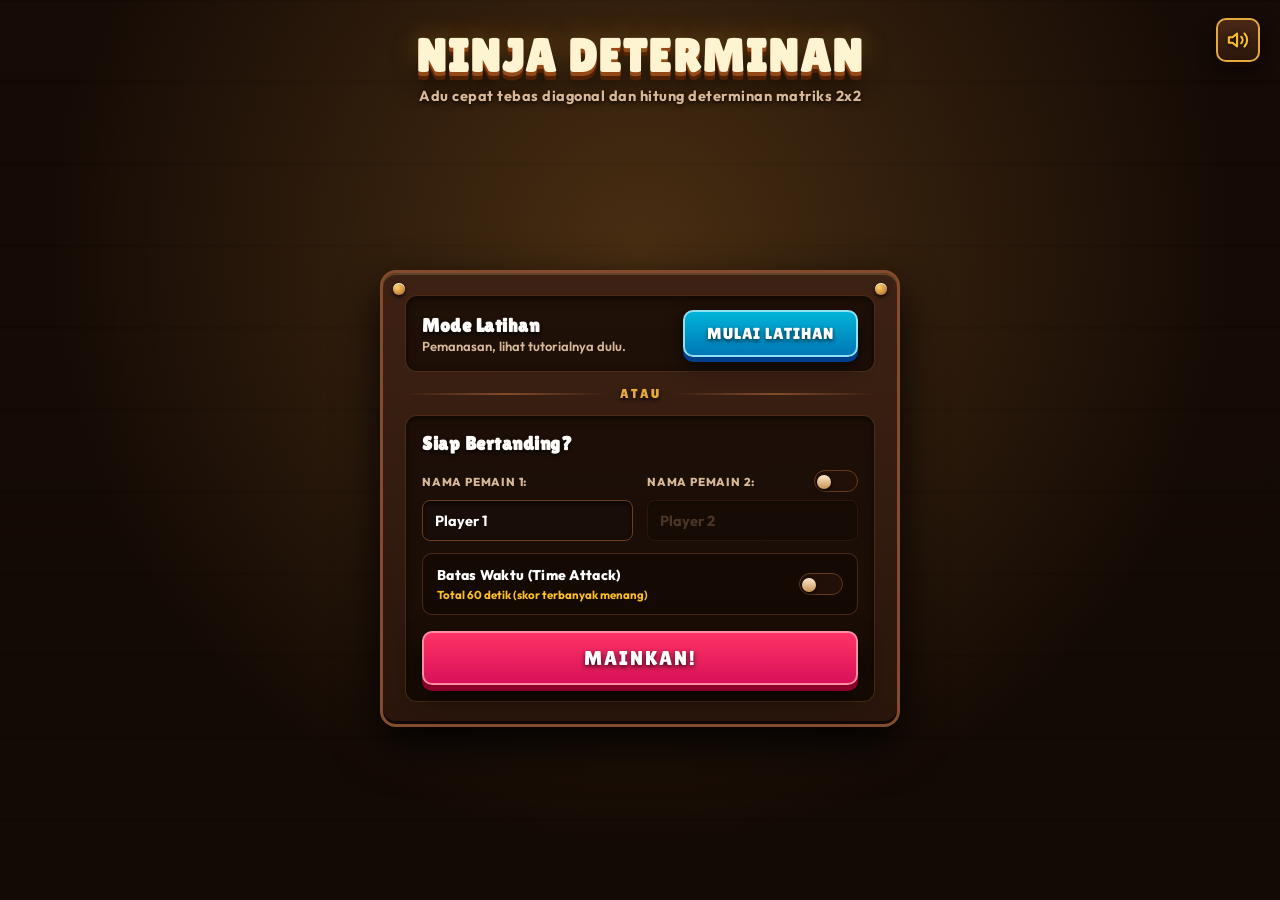
==== commit 2a161061: "Add files via upload" ====
--- a/proj-files/detninja/index.html
+++ b/proj-files/detninja/index.html
@@ -4,7 +4,10 @@
   <meta charset="UTF-8">
   <meta name="viewport" content="width=device-width, initial-scale=1.0, user-scalable=no">
   <title>Ninja Determinan Matriks</title>
-  <link rel="stylesheet" href="style.css">
+  <link rel="preconnect" href="https://fonts.googleapis.com">
+  <link rel="preconnect" href="https://fonts.gstatic.com" crossorigin>
+  <link href="https://fonts.googleapis.com/css2?family=Lilita+One&family=Outfit:wght@600;700;800;900&display=swap" rel="stylesheet">
+  <link rel="stylesheet" href="style.css?v=2.3">
 </head>
 <body>
 
@@ -48,7 +51,9 @@
 
         <div class="name-input-group">
           <div class="name-input-item">
-            <label class="name-label" for="inputNameP1">Nama Pemain 1:</label>
+            <div class="label-with-switch">
+              <label class="name-label" for="inputNameP1">Nama Pemain 1:</label>
+            </div>
             <input type="text" class="name-input" id="inputNameP1" value="Player 1" maxlength="25">
           </div>
 
@@ -67,7 +72,7 @@
         <!-- Switch & Options Time Attack -->
         <div class="time-attack-group">
           <div class="time-attack-header">
-            <div>
+            <div class="time-attack-title-box">
               <span class="time-attack-label">Batas Waktu (Time Attack)</span>
               <span class="time-attack-hint" id="timeAttackHintText">Total 60 detik (skor terbanyak menang)</span>
             </div>
--- a/proj-files/detninja/style.css
+++ b/proj-files/detninja/style.css
@@ -1,19 +1,43 @@
+/* =========================================================================
+   FRUIT NINJA DOJO - NINJA DETERMINAN MATRIKS
+   High-Energy Juicy Arcade Theme with 3D Wood, Glossy Fruit & Blade Trails
+   ========================================================================= */
+
 :root {
-  --ninja-black: #08090d;
-  --ninja-bg: #0d0f17;
-  --panel-bg: #131722;
-  --card-bg: #181d2c;
-  --parchment: #1a1e2b;
-  --border-gold: #c5a059;
-  --border-subtle: #2a3449;
-  --katana-blue: #00d2ff;
-  --katana-blue-glow: rgba(0, 210, 255, 0.45);
-  --crimson: #e63946;
-  --crimson-glow: rgba(230, 57, 70, 0.45);
-  --gold: #d4af37;
-  --gold-glow: rgba(212, 175, 55, 0.45);
-  --steel: #e2e8f0;
-  --text-muted: #8892b0;
+  /* Dojo Wood Palette */
+  --wood-darkest: #130a05;
+  --wood-dark: #1f1108;
+  --wood-plank: #2d180c;
+  --wood-medium: #3d2112;
+  --wood-light: #522d19;
+  --wood-bevel: #723e23;
+  --wood-border: #8b4e2b;
+  --wood-highlight: rgba(255, 205, 150, 0.18);
+
+  /* Fruit Ninja Juicy Accents */
+  --fruit-watermelon: #2ecc71;
+  --fruit-watermelon-dark: #27ae60;
+  --fruit-watermelon-glow: rgba(46, 204, 113, 0.5);
+
+  --fruit-crimson: #ff2a5f;
+  --fruit-crimson-dark: #d81159;
+  --fruit-crimson-glow: rgba(255, 42, 95, 0.55);
+
+  --fruit-cyan: #00d2ff;
+  --fruit-cyan-dark: #0096c7;
+  --fruit-cyan-glow: rgba(0, 210, 255, 0.55);
+
+  --fruit-orange: #ff9f1c;
+  --fruit-gold: #f59e0b;
+  --fruit-gold-light: #fbbf24;
+  --fruit-gold-glow: rgba(245, 158, 11, 0.5);
+
+  --gold-brass: #e5a93c;
+  --brass-dark: #8c5817;
+
+  --steel: #fffdfa;
+  --text-muted: #d8b896;
+  --text-subtle: #a08060;
 }
 
 * {
@@ -23,15 +47,16 @@
   touch-action: none;
   margin: 0;
   padding: 0;
-  font-family: 'Segoe UI', system-ui, -apple-system, sans-serif;
+  font-family: 'Outfit', 'Segoe UI', system-ui, sans-serif;
 }
 
 body {
-  background: var(--ninja-black);
+  background-color: var(--wood-darkest);
   background-image: 
-    radial-gradient(circle at 50% 20%, rgba(30, 41, 64, 0.35) 0%, transparent 70%),
-    linear-gradient(rgba(10, 12, 18, 0.95), rgba(10, 12, 18, 0.95)),
-    repeating-linear-gradient(45deg, rgba(255,255,255,0.01) 0, rgba(255,255,255,0.01) 2px, transparent 2px, transparent 16px);
+    radial-gradient(circle at 50% 32%, rgba(255, 175, 75, 0.16) 0%, transparent 68%),
+    linear-gradient(rgba(19, 10, 5, 0.88), rgba(19, 10, 5, 0.94)),
+    repeating-linear-gradient(0deg, #2b170c 0px, #2b170c 76px, #150904 77px, #150904 80px),
+    repeating-linear-gradient(90deg, rgba(255, 180, 100, 0.02) 0px, rgba(255, 180, 100, 0.02) 2px, transparent 2px, transparent 40px);
   color: var(--steel);
   width: 100vw;
   height: 100vh;
@@ -41,7 +66,7 @@
   position: relative;
 }
 
-/* Blade Trail & Ambient Mist Canvas */
+/* Blade Trail & Splatters Canvas */
 #slashCanvas {
   position: absolute;
   top: 0;
@@ -52,7 +77,9 @@
   z-index: 100;
 }
 
-/* Floating Action Controls */
+/* =========================================================================
+   FLOATING ACTION CONTROLS (Hanging Dojo Wooden Badges)
+   ========================================================================= */
 .floating-controls {
   position: absolute;
   top: 14px;
@@ -60,8 +87,8 @@
   display: flex;
   gap: 12px;
   z-index: 150;
-  opacity: 0.45;
-  transition: opacity 0.2s ease;
+  opacity: 0.65;
+  transition: opacity 0.2s ease, transform 0.2s ease;
 }
 
 .floating-controls:hover,
@@ -70,52 +97,59 @@
 }
 
 .btn-float {
-  width: 42px;
-  height: 42px;
-  border-radius: 6px;
-  background: rgba(18, 22, 34, 0.9);
-  border: 1px solid var(--border-gold);
-  color: var(--border-gold);
+  width: 44px;
+  height: 44px;
+  border-radius: 10px;
+  background: linear-gradient(180deg, #4a2815, #2b160b);
+  border: 2px solid var(--gold-brass);
+  color: var(--fruit-gold-light);
   display: flex;
   align-items: center;
   justify-content: center;
   cursor: pointer;
-  backdrop-filter: blur(8px);
-  box-shadow: 0 4px 16px rgba(0,0,0,0.6);
-  transition: transform 0.15s, border-color 0.15s, color 0.15s;
+  box-shadow: 0 5px 0 #140803, 0 8px 16px rgba(0,0,0,0.7);
+  transition: transform 0.1s, box-shadow 0.1s;
 }
 
 .btn-float svg {
-  width: 20px;
-  height: 20px;
+  width: 22px;
+  height: 22px;
   stroke: currentColor;
-  stroke-width: 2.2;
+  stroke-width: 2.3;
+  stroke-linecap: round;
+  stroke-linejoin: round;
   fill: none;
+  filter: drop-shadow(0 1px 2px rgba(0,0,0,0.8));
 }
 
 .btn-float:active {
-  transform: scale(0.92);
+  transform: translateY(3px);
+  box-shadow: 0 2px 0 #140803, 0 4px 8px rgba(0,0,0,0.8);
 }
 
 .btn-float-exit:hover {
-  border-color: var(--crimson);
-  color: var(--crimson);
-  box-shadow: 0 0 12px var(--crimson-glow);
+  border-color: var(--fruit-crimson);
+  color: var(--fruit-crimson);
 }
 
 .btn-float-sound:hover {
-  border-color: var(--katana-blue);
-  color: var(--katana-blue);
-  box-shadow: 0 0 12px var(--katana-blue-glow);
+  border-color: var(--fruit-cyan);
+  color: var(--fruit-cyan);
 }
 
 .btn-float-sound.sound-muted {
-  border-color: #475569;
-  color: #64748b;
-  opacity: 0.6;
-}
-
-/* Splash Sound Button */
+  border-color: #634b38;
+  color: #8c7059;
+  opacity: 0.7;
+}
+
+.btn-float-sound.sound-muted:hover {
+  border-color: var(--fruit-gold-light);
+  color: var(--fruit-gold-light);
+  opacity: 1;
+}
+
+/* Splash Sound Button (Identical arcade styling to in-game sound button) */
 .splash-sound-btn {
   position: absolute;
   top: 18px;
@@ -123,50 +157,68 @@
   display: flex;
   align-items: center;
   justify-content: center;
-  width: 42px;
-  height: 42px;
-  border-radius: 50%;
+  width: 44px;
+  height: 44px;
+  border-radius: 10px;
   padding: 0;
-  background: rgba(18, 22, 34, 0.85);
-  border: 1px solid var(--border-gold);
-  color: var(--gold);
+  background: linear-gradient(180deg, #4a2815, #2b160b);
+  border: 2px solid var(--gold-brass);
+  color: var(--fruit-gold-light);
   cursor: pointer;
-  backdrop-filter: blur(8px);
-  box-shadow: 0 4px 14px rgba(0,0,0,0.5);
-  transition: all 0.2s ease;
+  box-shadow: 0 5px 0 #140803, 0 8px 16px rgba(0,0,0,0.7);
+  transition: transform 0.1s, box-shadow 0.1s, color 0.15s, border-color 0.15s;
   z-index: 310;
 }
 
+.splash-sound-btn svg,
 .splash-sound-btn .btn-svg-icon {
-  width: 20px;
-  height: 20px;
+  width: 22px;
+  height: 22px;
+  stroke: currentColor;
+  stroke-width: 2.3;
+  stroke-linecap: round;
+  stroke-linejoin: round;
+  fill: none;
+  filter: drop-shadow(0 1px 2px rgba(0,0,0,0.8));
 }
 
 .splash-sound-btn:hover {
-  background: rgba(28, 35, 54, 0.95);
-  border-color: #ffd700;
-  box-shadow: 0 0 14px var(--gold-glow);
+  border-color: var(--fruit-cyan);
+  color: var(--fruit-cyan);
+  box-shadow: 0 5px 0 #140803, 0 8px 18px rgba(0, 210, 255, 0.35);
 }
 
 .splash-sound-btn:active {
-  transform: scale(0.96);
+  transform: translateY(3px);
+  box-shadow: 0 2px 0 #140803, 0 4px 8px rgba(0,0,0,0.8);
 }
 
 .splash-sound-btn.sound-muted {
-  border-color: #475569;
-  color: #94a3b8;
-  background: rgba(15, 23, 42, 0.7);
-  box-shadow: none;
-}
-
-/* SPLASH SCREEN OVERLAY */
+  border-color: #634b38;
+  color: #8c7059;
+  opacity: 0.7;
+}
+
+.splash-sound-btn.sound-muted:hover {
+  border-color: var(--fruit-gold-light);
+  color: var(--fruit-gold-light);
+  opacity: 1;
+}
+
+/* =========================================================================
+   SPLASH SCREEN (Fruit Ninja Dojo Menu with Sliced Wood Title)
+   ========================================================================= */
 .splash-overlay {
   position: absolute;
   top: 0;
   left: 0;
   width: 100%;
   height: 100%;
-  background: radial-gradient(circle at center, #141824 0%, #06070a 100%);
+  background-color: var(--wood-darkest);
+  background-image: 
+    radial-gradient(circle at 50% 28%, rgba(255, 170, 65, 0.22) 0%, transparent 65%),
+    linear-gradient(rgba(18, 9, 4, 0.86), rgba(18, 9, 4, 0.94)),
+    repeating-linear-gradient(0deg, #2c180d 0px, #2c180d 78px, #140803 79px, #140803 82px);
   display: flex;
   flex-direction: column;
   align-items: center;
@@ -178,237 +230,236 @@
 
 .splash-header {
   text-align: center;
-  margin-bottom: 20px;
-}
-
-.splash-badge {
+  margin-bottom: 22px;
+  position: relative;
+}
+
+/* Fruit Ninja Arcade Title */
+.splash-title {
+  font-family: 'Lilita One', 'Shojumaru', cursive, sans-serif;
+  font-size: 46px;
+  letter-spacing: 2px;
+  text-transform: uppercase;
+  color: #fff4d1;
+  text-shadow: 
+    0 4px 0 #944a17,
+    0 8px 0 #522207,
+    0 12px 24px rgba(0, 0, 0, 0.95),
+    0 0 25px rgba(255, 175, 55, 0.35);
+  margin-bottom: 4px;
   display: inline-block;
-  background: rgba(212, 175, 55, 0.1);
-  border: 1px solid var(--border-gold);
-  color: var(--gold);
-  font-size: 11px;
-  font-weight: 800;
-  letter-spacing: 2px;
-  padding: 4px 14px;
-  border-radius: 4px;
-  margin-bottom: 10px;
-}
-
-.splash-title {
-  font-size: 34px;
-  font-weight: 900;
-  letter-spacing: 3px;
-  color: #fff;
-  margin-bottom: 6px;
 }
 
 .splash-subtitle {
-  font-size: 14px;
+  font-size: 14.5px;
+  font-weight: 700;
   color: var(--text-muted);
-}
-
-/* SPLASH SINGLE UNIFIED CARD */
+  text-shadow: 0 2px 4px rgba(0,0,0,0.8);
+  letter-spacing: 0.5px;
+}
+
+/* SPLASH UNIFIED CARVED DOJO BOARD */
 .splash-single-card {
   width: 100%;
   max-width: 520px;
   margin: auto 0;
-  background: linear-gradient(180deg, #181d2b 0%, #10131d 100%);
-  border: 1px solid var(--border-subtle);
+  background: linear-gradient(180deg, #3d2214 0%, #29150b 100%);
+  border: 3px solid #844c2c;
+  border-radius: 16px;
+  padding: 22px;
+  box-shadow: 
+    0 18px 45px rgba(0,0,0,0.92),
+    inset 0 2px 0 var(--wood-highlight),
+    inset 0 -3px 0 rgba(0,0,0,0.6);
+  position: relative;
+  display: flex;
+  flex-direction: column;
+  gap: 14px;
+}
+
+/* Brass Rivets on Dojo Board Corners */
+.splash-single-card::before,
+.splash-single-card::after {
+  content: '';
+  position: absolute;
+  width: 12px;
+  height: 12px;
+  border-radius: 50%;
+  background: radial-gradient(circle at 35% 35%, #ffd166 0%, #b87333 80%);
+  box-shadow: 0 2px 4px rgba(0,0,0,0.8), inset 0 1px 1px rgba(255,255,255,0.8);
+}
+.splash-single-card::before { top: 10px; left: 10px; }
+.splash-single-card::after { top: 10px; right: 10px; }
+
+.splash-practice-block {
+  background: rgba(18, 9, 4, 0.68);
+  border: 1.5px solid rgba(132, 76, 44, 0.45);
   border-radius: 12px;
-  padding: 24px;
-  box-shadow: 0 20px 50px rgba(0,0,0,0.8);
-  position: relative;
-  display: flex;
-  flex-direction: column;
-  gap: 18px;
-}
-
-.splash-single-card::before {
-  content: '';
-  position: absolute;
-  top: 0;
-  left: 24px;
-  right: 24px;
-  height: 3px;
-  background: linear-gradient(90deg, transparent, var(--gold), transparent);
-}
-
-.splash-practice-block {
-  background: rgba(13, 15, 23, 0.6);
-  border: 1px solid rgba(0, 119, 182, 0.25);
-  border-radius: 8px;
-  padding: 16px 18px;
+  padding: 14px 16px;
+  box-shadow: inset 0 2px 8px rgba(0,0,0,0.6);
+  display: flex;
+  align-items: center;
+  justify-content: space-between;
+  gap: 16px;
+}
+
+.splash-serious-block {
+  background: rgba(18, 9, 4, 0.68);
+  border: 1.5px solid rgba(132, 76, 44, 0.45);
+  border-radius: 12px;
+  padding: 16px;
+  box-shadow: inset 0 2px 8px rgba(0,0,0,0.6);
   display: flex;
   flex-direction: column;
   gap: 12px;
 }
 
 .splash-block-info {
-  display: flex;
-  flex-direction: column;
-  gap: 4px;
+  flex: 1;
 }
 
 .splash-block-title {
-  font-size: 18px;
-  font-weight: 800;
+  font-family: 'Lilita One', sans-serif;
+  font-size: 19px;
   letter-spacing: 0.5px;
+  margin-bottom: 2px;
+  text-shadow: 0 2px 4px rgba(0,0,0,0.8);
 }
 
 .splash-block-desc {
   font-size: 13px;
   color: var(--text-muted);
-  line-height: 1.4;
+  font-weight: 600;
 }
 
 .splash-card-divider {
   display: flex;
   align-items: center;
+  justify-content: center;
+  margin: 0;
   gap: 12px;
 }
 
 .divider-line {
   flex: 1;
-  height: 1px;
-  background: linear-gradient(90deg, transparent, #2a3449, transparent);
+  height: 2px;
+  background: linear-gradient(90deg, transparent, #844c2c, transparent);
 }
 
 .divider-text {
-  font-size: 11px;
+  font-family: 'Lilita One', sans-serif;
+  font-size: 13px;
+  letter-spacing: 2px;
+  color: var(--gold-brass);
+  text-shadow: 0 2px 4px rgba(0,0,0,0.8);
+}
+
+/* 3D JUICY ARCADE BUTTONS */
+.splash-btn-start {
+  padding: 12px 22px;
+  border-radius: 10px;
+  font-family: 'Lilita One', sans-serif;
+  font-size: 16px;
+  letter-spacing: 1px;
+  text-transform: uppercase;
+  cursor: pointer;
+  border: 2px solid transparent;
+  color: #fff;
+  white-space: nowrap;
+  transition: transform 0.1s, box-shadow 0.1s;
+}
+
+.btn-start-practice {
+  background: linear-gradient(180deg, #00b4d8, #0077b6);
+  border-color: #90e0ef;
+  box-shadow: 0 5px 0 #023e8a, 0 8px 18px rgba(0,0,0,0.7);
+  text-shadow: 0 2px 4px rgba(0,0,0,0.7);
+  min-width: 140px;
+}
+
+.btn-start-practice:active {
+  transform: translateY(3px);
+  box-shadow: 0 2px 0 #023e8a, 0 4px 8px rgba(0,0,0,0.7);
+}
+
+.btn-start-play {
+  width: 100%;
+  margin-top: 4px;
+  padding: 14px 20px;
+  font-size: 20px;
+  letter-spacing: 2px;
+  background: linear-gradient(180deg, #ff3366, #d81159);
+  border-color: #ff8da1;
+  box-shadow: 0 6px 0 #8b0029, 0 10px 22px rgba(0,0,0,0.8);
+  text-shadow: 0 2px 5px rgba(0,0,0,0.8);
+}
+
+.btn-start-play:active {
+  transform: translateY(4px);
+  box-shadow: 0 2px 0 #8b0029, 0 4px 10px rgba(0,0,0,0.8);
+}
+
+/* Player Name Inputs & Row Alignment */
+.name-input-group {
+  display: flex;
+  gap: 14px;
+}
+
+.name-input-item {
+  flex: 1;
+  display: flex;
+  flex-direction: column;
+}
+
+.label-with-switch {
+  display: flex;
+  align-items: center;
+  justify-content: space-between;
+  min-height: 26px;
+  margin-bottom: 6px;
+}
+
+.name-label {
+  font-size: 11.5px;
   font-weight: 800;
-  letter-spacing: 1.5px;
-  color: var(--steel);
-}
-
-.splash-serious-block {
-  background: rgba(13, 15, 23, 0.6);
-  border: 1px solid rgba(208, 0, 0, 0.25);
+  text-transform: uppercase;
+  letter-spacing: 0.8px;
+  color: var(--text-muted);
+}
+
+.name-input {
+  width: 100%;
+  padding: 10px 12px;
+  background: #190d07;
+  border: 1.5px solid #6b3e24;
   border-radius: 8px;
-  padding: 18px;
-  display: flex;
-  flex-direction: column;
-  gap: 16px;
-}
-
-.name-input-group {
-  display: flex;
-  flex-direction: column;
-  gap: 12px;
-}
-
-.name-input-item {
-  display: flex;
-  flex-direction: column;
-  gap: 4px;
-}
-
-.name-label {
-  font-size: 11px;
+  color: #fff;
+  font-family: 'Outfit', sans-serif;
+  font-size: 14.5px;
   font-weight: 700;
-  text-transform: uppercase;
-  color: var(--border-gold);
-}
-
-.name-input {
-  background: #0d0f17;
-  border: 1px solid #2d3748;
-  border-radius: 6px;
-  color: #fff;
-  padding: 8px 12px;
-  font-size: 13px;
-  font-weight: 600;
+  box-shadow: inset 0 2px 4px rgba(0,0,0,0.7);
   outline: none;
-  transition: border-color 0.2s;
+  transition: border-color 0.2s, box-shadow 0.2s;
 }
 
 .name-input:focus {
-  border-color: var(--border-gold);
+  border-color: var(--gold-brass);
+  box-shadow: 0 0 10px var(--fruit-gold-glow), inset 0 2px 4px rgba(0,0,0,0.7);
 }
 
 .name-input:disabled {
-  opacity: 0.42;
-  background: #080a10;
-  border-color: #1e2638;
-  color: var(--text-muted);
+  opacity: 0.4;
+  background: #120804;
+  border-color: #422515;
+  color: #8c7059;
   cursor: not-allowed;
 }
 
-.label-with-switch {
-  display: flex;
-  justify-content: space-between;
-  align-items: center;
-}
-
-/* Time Attack Group & Tabs */
-.time-attack-group {
-  background: rgba(18, 22, 34, 0.85);
-  border: 1px solid #2a3449;
-  border-radius: 8px;
-  padding: 12px 14px;
-}
-
-.time-attack-header {
-  display: flex;
-  justify-content: space-between;
-  align-items: center;
-}
-
-.time-attack-label {
-  font-size: 12px;
-  font-weight: 700;
-  color: #fff;
-  display: block;
-}
-
-.time-attack-hint {
-  font-size: 11px;
-  color: var(--text-muted);
-  display: block;
-  margin-top: 2px;
-}
-
-.time-attack-options {
-  margin-top: 12px;
-  padding-top: 10px;
-  border-top: 1px dashed #2a3449;
-}
-
-.time-type-tabs {
-  display: flex;
-  gap: 8px;
-  margin-bottom: 12px;
-}
-
-.btn-time-tab {
-  flex: 1;
-  padding: 7px 10px;
-  font-size: 11px;
-  font-weight: 700;
-  letter-spacing: 0.5px;
-  border-radius: 6px;
-  border: 1px solid #2a3449;
-  background: #10141f;
-  color: var(--text-muted);
-  cursor: pointer;
-  transition: all 0.2s ease;
-}
-
-.btn-time-tab:hover {
-  border-color: var(--border-gold);
-  color: #fff;
-}
-
-.btn-time-tab.active {
-  background: rgba(208, 0, 0, 0.25);
-  border-color: var(--crimson);
-  color: #fff;
-  box-shadow: 0 0 10px rgba(208, 0, 0, 0.35);
-}
-
+/* Bamboo Wooden Toggle Switch */
 .switch {
   position: relative;
   display: inline-block;
-  width: 42px;
+  width: 44px;
   height: 22px;
   flex-shrink: 0;
 }
@@ -422,11 +473,11 @@
 .slider {
   position: absolute;
   cursor: pointer;
-  top: 0; left: 0; right: 0; bottom: 0;
-  background-color: #273147;
-  transition: 0.2s;
+  inset: 0;
+  background-color: #201007;
+  border: 1.5px solid #66381e;
+  transition: 0.25s;
   border-radius: 22px;
-  border: 1px solid #3e4c6d;
 }
 
 .slider:before {
@@ -434,101 +485,177 @@
   content: "";
   height: 14px;
   width: 14px;
-  left: 3px;
-  bottom: 3px;
-  background-color: #fff;
-  transition: 0.2s;
+  left: 2px;
+  bottom: 2px;
+  background: linear-gradient(180deg, #fce8cd, #c99355);
   border-radius: 50%;
-}
-
-.switch input:checked + .slider {
-  background-color: var(--crimson);
-  border-color: var(--crimson);
-}
-
-.switch input:checked + .slider:before {
-  transform: translateX(20px);
+  box-shadow: 0 2px 4px rgba(0,0,0,0.6);
+  transition: 0.25s;
+}
+
+input:checked + .slider {
+  background-color: var(--fruit-watermelon-dark);
+  border-color: var(--fruit-watermelon);
+}
+
+input:checked + .slider:before {
+  transform: translateX(22px);
+  background: #ffffff;
+}
+
+/* Time Attack Group & Controls */
+.time-attack-group {
+  background: rgba(18, 9, 4, 0.7);
+  border: 1.5px solid rgba(132, 76, 44, 0.45);
+  border-radius: 10px;
+  padding: 12px 14px;
+  display: flex;
+  flex-direction: column;
+  gap: 12px;
+}
+
+.time-attack-header {
+  display: flex;
+  align-items: center;
+  justify-content: space-between;
+  gap: 12px;
+  width: 100%;
+}
+
+.time-attack-title-box {
+  display: flex;
+  flex-direction: column;
+  gap: 3px;
+}
+
+.time-attack-label {
+  font-size: 14px;
+  font-weight: 800;
+  color: #fff;
+  letter-spacing: 0.3px;
+}
+
+.time-attack-hint {
+  font-size: 11.5px;
+  font-weight: 700;
+  color: var(--fruit-gold-light);
+}
+
+.time-attack-options {
+  border-top: 1px dashed rgba(132, 76, 44, 0.5);
+  padding-top: 12px;
+  display: flex;
+  flex-direction: column;
+  gap: 12px;
+  width: 100%;
+}
+
+.time-type-tabs {
+  display: flex;
+  gap: 10px;
+  width: 100%;
+}
+
+.btn-time-tab {
+  flex: 1 1 50%;
+  padding: 10px 14px;
+  background: linear-gradient(180deg, #2d180d, #1c0e07);
+  border: 1.5px solid #66381e;
+  border-radius: 8px;
+  font-family: 'Outfit', sans-serif;
+  font-size: 13.5px;
+  font-weight: 800;
+  color: var(--text-muted);
+  cursor: pointer;
+  transition: all 0.15s ease;
+  display: flex;
+  align-items: center;
+  justify-content: center;
+  box-shadow: 0 3px 0 #120703;
+}
+
+.btn-time-tab:hover {
+  background: linear-gradient(180deg, #3d2112, #26130a);
+  color: #fff;
+  border-color: #8c4c28;
+}
+
+.btn-time-tab.active {
+  background: var(--gold-brass);
+  color: #140803;
+  border-color: #ffe066;
+  box-shadow: 0 3px 0 #8f6000, 0 4px 10px rgba(255, 180, 0, 0.35);
+  text-shadow: 0 1px 0 rgba(255, 255, 255, 0.4);
 }
 
 .time-adjuster {
-  margin-top: 10px;
-  padding-top: 10px;
-  border-top: 1px dashed #2a3449;
-  display: flex;
+  display: flex;
+  align-items: center;
   justify-content: space-between;
-  align-items: center;
+  background: #140803;
+  border: 1.5px solid #4a2814;
+  border-radius: 8px;
+  padding: 8px 14px;
+  box-sizing: border-box;
+  width: 100%;
 }
 
 .adjuster-label {
-  font-size: 11px;
-  color: var(--text-muted);
-  font-weight: 600;
+  font-size: 13px;
+  font-weight: 800;
+  color: var(--fruit-wood-light);
+  white-space: nowrap;
 }
 
 .adjuster-controls {
   display: flex;
   align-items: center;
-  gap: 8px;
+  gap: 12px;
 }
 
 .btn-adjust {
-  width: 28px;
-  height: 28px;
-  background: #1c2232;
-  border: 1px solid #3a4768;
-  color: #fff;
-  font-size: 15px;
-  font-weight: 700;
-  border-radius: 4px;
+  width: 32px;
+  height: 32px;
+  background: linear-gradient(180deg, #59311a, #361b0c);
+  border: 1.5px solid #854926;
+  border-radius: 8px;
+  color: #fff2cc;
+  font-family: 'Lilita One', sans-serif;
+  font-size: 20px;
+  line-height: 1;
   display: flex;
   align-items: center;
   justify-content: center;
   cursor: pointer;
+  box-shadow: 0 3px 0 #130702;
+  transition: all 0.1s;
+  user-select: none;
+}
+
+.btn-adjust:hover {
+  background: linear-gradient(180deg, #6e3d20, #45230f);
+  color: #fff;
+  border-color: #a45a2f;
 }
 
 .btn-adjust:active {
-  transform: scale(0.92);
+  transform: translateY(2px);
+  box-shadow: 0 1px 0 #130702;
 }
 
 .adjust-val {
-  font-size: 13px;
-  font-weight: 800;
-  color: var(--gold);
-  min-width: 65px;
+  font-family: 'Lilita One', sans-serif;
+  font-size: 16px;
+  color: var(--fruit-gold-light);
+  min-width: 72px;
   text-align: center;
-}
-
-.splash-btn-start {
-  width: 100%;
-  padding: 12px;
-  border-radius: 6px;
-  font-size: 13px;
-  font-weight: 800;
-  letter-spacing: 1px;
-  text-transform: uppercase;
-  cursor: pointer;
-  border: 1px solid transparent;
-  color: #fff;
-  transition: opacity 0.2s, transform 0.1s;
-}
-
-.splash-btn-start:active {
-  transform: scale(0.98);
-}
-
-.btn-start-practice {
-  background: linear-gradient(135deg, #0077b6, #0096c7);
-  border-color: var(--katana-blue);
-  box-shadow: 0 4px 16px var(--katana-blue-glow);
-}
-
-.btn-start-play {
-  background: linear-gradient(135deg, #9d0208, #d00000);
-  border-color: var(--crimson);
-  box-shadow: 0 4px 16px var(--crimson-glow);
-}
-
-/* Main Viewport */
+  text-shadow: 0 2px 4px rgba(0, 0, 0, 0.8);
+  letter-spacing: 0.5px;
+}
+
+/* =========================================================================
+   MAIN VIEWPORT & ARENA LAYOUTS
+   ========================================================================= */
 #mainViewport {
   flex: 1;
   display: flex;
@@ -536,7 +663,6 @@
   overflow: hidden;
 }
 
-/* Solo View */
 .solo-layout {
   flex: 1;
   display: flex;
@@ -548,7 +674,61 @@
   transition: box-shadow 0.25s ease;
 }
 
-.solo-layout .player-header {
+.versus-layout {
+  flex: 1;
+  display: none;
+  width: 100%;
+  height: 100%;
+  position: relative;
+}
+
+.versus-col {
+  flex: 1;
+  height: 100%;
+  display: flex;
+  flex-direction: column;
+  align-items: center;
+  justify-content: center;
+  padding: 15px;
+  position: relative;
+  transition: box-shadow 0.25s ease;
+}
+
+.versus-col-left {
+  border-right: 3px solid rgba(132, 76, 44, 0.4);
+}
+
+/* FLASH FEEDBACK (Juicy Green = Benar, Juicy Red = Salah) */
+@keyframes fruitFlashGreen {
+  0% {
+    box-shadow: inset 0 0 120px rgba(46, 204, 113, 0.8), inset 0 0 30px rgba(46, 204, 113, 0.95);
+  }
+  100% {
+    box-shadow: inset 0 0 0 transparent;
+  }
+}
+
+@keyframes fruitFlashRed {
+  0% {
+    box-shadow: inset 0 0 120px rgba(255, 42, 95, 0.85), inset 0 0 30px rgba(255, 42, 95, 0.95);
+  }
+  100% {
+    box-shadow: inset 0 0 0 transparent;
+  }
+}
+
+.player-flash-success {
+  animation: fruitFlashGreen 0.48s cubic-bezier(0.1, 0.9, 0.2, 1) forwards !important;
+}
+
+.player-flash-danger {
+  animation: fruitFlashRed 0.48s cubic-bezier(0.1, 0.9, 0.2, 1) forwards !important;
+}
+
+/* =========================================================================
+   PLAYER HEADER & FRUIT NINJA LIVES
+   ========================================================================= */
+.player-header {
   position: absolute;
   top: 14px;
   left: 50%;
@@ -556,7 +736,107 @@
   width: calc(100% - 32px);
   max-width: 440px;
   z-index: 100;
-  margin-bottom: 0;
+  display: flex;
+  justify-content: space-between;
+  align-items: center;
+  padding: 8px 16px;
+  border-radius: 10px;
+  background: linear-gradient(180deg, #422515, #29150b);
+  border: 2px solid #844c2c;
+  box-shadow: 
+    0 5px 0 #150904,
+    0 8px 18px rgba(0,0,0,0.7),
+    inset 0 1px 0 var(--wood-highlight);
+}
+
+.player-name-wrapper {
+  display: flex;
+  align-items: center;
+  gap: 8px;
+}
+
+.player-name {
+  font-family: 'Lilita One', sans-serif;
+  font-size: 17px;
+  letter-spacing: 0.8px;
+  text-shadow: 0 2px 4px rgba(0,0,0,0.8);
+}
+
+.player-name-p1 { color: var(--fruit-cyan); }
+.player-name-p2 { color: var(--fruit-crimson); }
+
+.player-stats {
+  display: flex;
+  gap: 16px;
+  align-items: center;
+}
+
+/* Fruit Ninja Papan Skor Tablet */
+.score-chip {
+  font-family: 'Lilita One', sans-serif;
+  font-size: 15px;
+  letter-spacing: 0.8px;
+  color: var(--fruit-gold-light);
+  background: #190c06;
+  border: 1.5px solid var(--gold-brass);
+  border-radius: 16px;
+  padding: 3px 12px;
+  box-shadow: inset 0 2px 4px rgba(0,0,0,0.8), 0 2px 6px rgba(0,0,0,0.5);
+}
+
+/* Fruit Ninja Lives (Watermelon Slices & Strike X) */
+.lives-box {
+  display: flex;
+  align-items: center;
+  gap: 6px;
+}
+
+.lives-label {
+  font-size: 11px;
+  font-weight: 800;
+  letter-spacing: 0.5px;
+  color: var(--text-muted);
+  text-transform: uppercase;
+}
+
+.lives-shurikens {
+  display: flex;
+  gap: 6px;
+  align-items: center;
+}
+
+.fruit-life-icon {
+  width: 21px;
+  height: 21px;
+  filter: drop-shadow(0 2px 4px rgba(0,0,0,0.75));
+  transition: transform 0.25s cubic-bezier(0.18, 0.89, 0.32, 1.28), opacity 0.25s;
+}
+
+.fruit-life-lost {
+  animation: strikeSlashAnim 0.35s ease-out forwards;
+  filter: drop-shadow(0 0 6px rgba(255, 42, 95, 0.8)) !important;
+}
+
+@keyframes strikeSlashAnim {
+  0% { transform: scale(1.6) rotate(-15deg); }
+  50% { transform: scale(0.9) rotate(8deg); }
+  100% { transform: scale(1) rotate(0deg); }
+}
+
+/* =========================================================================
+   TIME ATTACK COUNTDOWN TIMER (Juicy Fruit Fluid Bar)
+   ========================================================================= */
+.versus-timer-container {
+  position: absolute;
+  top: 14px;
+  left: 50%;
+  transform: translateX(-50%);
+  z-index: 140;
+  display: flex;
+  flex-direction: column;
+  align-items: center;
+  gap: 4px;
+  width: 150px;
 }
 
 #soloTimerContainer {
@@ -565,9 +845,54 @@
   left: 50%;
   transform: translateX(-50%);
   z-index: 100;
-  margin-bottom: 0;
-}
-
+}
+
+.versus-timer-badge {
+  display: flex;
+  align-items: center;
+  gap: 8px;
+  background: linear-gradient(180deg, #3d2112, #241309);
+  border: 1.5px solid var(--gold-brass);
+  border-radius: 20px;
+  padding: 3px 14px;
+  box-shadow: 0 4px 10px rgba(0,0,0,0.7);
+}
+
+.timer-label {
+  font-family: 'Lilita One', sans-serif;
+  font-size: 11px;
+  letter-spacing: 1px;
+  color: var(--text-muted);
+}
+
+.timer-val {
+  font-family: 'Lilita One', sans-serif;
+  font-size: 16px;
+  color: var(--fruit-gold-light);
+}
+
+.versus-timer-bar-track {
+  width: 100%;
+  height: 8px;
+  background: #140803;
+  border: 1.5px solid #66381e;
+  border-radius: 8px;
+  overflow: hidden;
+  box-shadow: inset 0 2px 4px rgba(0,0,0,0.8);
+}
+
+.versus-timer-bar-fill {
+  height: 100%;
+  width: 100%;
+  background: linear-gradient(90deg, var(--fruit-cyan), var(--fruit-watermelon));
+  border-radius: 8px;
+  transition: width 0.3s ease, background 0.3s ease;
+  box-shadow: 0 0 10px var(--fruit-cyan-glow);
+}
+
+/* =========================================================================
+   MATRIX BOARD & 3D FRUIT TARGETS
+   ========================================================================= */
 .solo-layout .status-banner {
   margin-top: 55px;
   margin-bottom: 6px;
@@ -577,301 +902,57 @@
   margin-top: 15px;
 }
 
-/* 1 vs 1 Side by Side View */
-.versus-layout {
-  flex: 1;
-  display: none;
-  width: 100%;
-  height: 100%;
-  position: relative;
-}
-
-/* Versus Time Attack Countdown Bar */
-.versus-timer-container {
-  position: absolute;
-  top: 14px;
-  left: 50%;
-  transform: translateX(-50%);
-  z-index: 140;
-  display: flex;
-  flex-direction: column;
-  align-items: center;
-  gap: 4px;
-  width: 150px;
-}
-
-.versus-timer-badge {
-  display: flex;
-  align-items: center;
-  gap: 8px;
-  background: rgba(18, 22, 34, 0.95);
-  border: 1px solid var(--border-gold);
-  border-radius: 20px;
-  padding: 3px 14px;
-  box-shadow: 0 4px 12px rgba(0,0,0,0.6);
-}
-
-.timer-label {
-  font-size: 10px;
-  font-weight: 800;
-  letter-spacing: 1px;
-  color: var(--text-muted);
-}
-
-.timer-val {
-  font-size: 15px;
-  font-weight: 900;
-  color: var(--gold);
-  min-width: 22px;
-  text-align: center;
-}
-
-.versus-timer-bar-track {
-  width: 100%;
-  height: 4px;
-  background: rgba(255, 255, 255, 0.1);
-  border-radius: 2px;
-  overflow: hidden;
-}
-
-.versus-timer-bar-fill {
-  height: 100%;
-  width: 100%;
-  background: linear-gradient(90deg, var(--katana-blue), var(--crimson));
-  transition: width 0.2s linear;
-}
-
-.versus-col {
-  flex: 1;
-  height: 100%;
-  display: flex;
-  flex-direction: column;
-  align-items: center;
-  justify-content: center;
-  padding: 15px;
-  position: relative;
-  transition: box-shadow 0.25s ease;
-}
-
-.versus-col .player-header {
-  position: absolute;
-  top: 14px;
-  left: 50%;
-  transform: translateX(-50%);
-  width: calc(100% - 32px);
-  max-width: 440px;
-  z-index: 100;
-  margin-bottom: 0;
-}
-
 .versus-col .arena-content {
   margin-top: 45px;
 }
 
-.versus-col-left {
-  border-right: 2px solid rgba(197, 160, 89, 0.2);
-  background: radial-gradient(circle at 50% 30%, rgba(0, 210, 255, 0.03) 0%, transparent 70%);
-}
-
-.versus-col-right {
-  background: radial-gradient(circle at 50% 30%, rgba(230, 57, 70, 0.03) 0%, transparent 70%);
-}
-
-/* FEEDBACK FLASH (Green = Benar, Red = Salah) */
-@keyframes playerFlashGreen {
-  0% {
-    box-shadow: inset 0 0 100px rgba(34, 197, 94, 0.65), inset 0 0 25px rgba(34, 197, 94, 0.85);
-  }
-  100% {
-    box-shadow: inset 0 0 0 transparent;
-  }
-}
-
-@keyframes playerFlashRed {
-  0% {
-    box-shadow: inset 0 0 100px rgba(239, 68, 68, 0.7), inset 0 0 25px rgba(239, 68, 68, 0.85);
-  }
-  100% {
-    box-shadow: inset 0 0 0 transparent;
-  }
-}
-
-.player-flash-success {
-  animation: playerFlashGreen 0.45s ease-out forwards !important;
-}
-
-.player-flash-danger {
-  animation: playerFlashRed 0.45s ease-out forwards !important;
-}
-
-/* Player Header */
-.player-header {
-  display: flex;
-  justify-content: space-between;
-  align-items: center;
+.arena-content {
+  display: flex;
+  flex-direction: column;
+  align-items: center;
+  gap: 12px;
   width: 100%;
   max-width: 440px;
-  padding: 8px 16px;
-  border-radius: 6px;
-  background: linear-gradient(180deg, #161a26, #0e111a);
-  border: 1px solid var(--border-gold);
-  box-shadow: 0 4px 12px rgba(0,0,0,0.5);
-}
-
-.player-name-wrapper {
-  display: flex;
-  align-items: center;
-  gap: 8px;
-  cursor: default;
-}
-
-.player-name {
-  font-size: 15px;
-  font-weight: 800;
-  letter-spacing: 0.5px;
-}
-
-.player-name-p1 { color: var(--katana-blue); }
-.player-name-p2 { color: var(--crimson); }
-
-.player-stats {
-  display: flex;
-  gap: 16px;
-  align-items: center;
-}
-
-.score-chip {
-  font-size: 13px;
-  font-weight: 800;
-  color: var(--gold);
-}
-
-/* SHURIKEN LIVES INDICATOR */
-.lives-box {
-  display: flex;
-  align-items: center;
-  gap: 6px;
-}
-
-.lives-label {
-  font-size: 10px;
-  font-weight: 800;
-  letter-spacing: 0.5px;
-  color: var(--text-muted);
-  text-transform: uppercase;
-}
-
-.lives-shurikens {
-  display: flex;
-  gap: 5px;
-}
-
-.shuriken-icon {
-  width: 17px;
-  height: 17px;
-  color: var(--border-gold);
-  filter: drop-shadow(0 0 3px var(--gold-glow));
-  transition: transform 0.25s, opacity 0.25s, color 0.25s;
-}
-
-.shuriken-lost {
-  color: #334155 !important;
-  filter: none !important;
-  opacity: 0.25;
-  transform: scale(0.75) rotate(45deg);
-}
-
-/* Status Banner (Solo Mode Only) */
-.status-banner {
-  text-align: center;
-  margin-bottom: 12px;
-  min-height: 46px;
-}
-
-.step-tag {
-  display: inline-block;
-  font-size: 10px;
-  font-weight: 800;
-  text-transform: uppercase;
-  letter-spacing: 1px;
-  padding: 3px 12px;
-  border-radius: 4px;
-  margin-bottom: 4px;
-}
-
-.step-blue {
-  background: rgba(0, 210, 255, 0.12);
-  border: 1px solid var(--katana-blue);
-  color: var(--katana-blue);
-  box-shadow: 0 0 10px var(--katana-blue-glow);
-}
-
-.step-red {
-  background: rgba(230, 57, 70, 0.12);
-  border: 1px solid var(--crimson);
-  color: var(--crimson);
-  box-shadow: 0 0 10px var(--crimson-glow);
-}
-
-.step-amber {
-  background: rgba(212, 175, 55, 0.15);
-  border: 1px solid var(--border-gold);
-  color: var(--gold);
-  box-shadow: 0 0 10px var(--gold-glow);
-}
-
-.instruction {
-  font-size: 14px;
-  font-weight: 700;
-  color: var(--steel);
-}
-
-/* Arena Row */
-.arena-content {
-  display: flex;
-  flex-direction: column;
-  align-items: center;
-  gap: 12px;
-  width: 100%;
-  max-width: 440px;
-}
-
-/* MATRIX BOARD */
+}
+
+/* Carved Dojo Cutting Block */
 .matrix-board {
   position: relative;
-  background: radial-gradient(circle at center, #1b202e 0%, #0f121b 100%);
-  border: 2px solid var(--border-gold);
-  border-radius: 10px;
+  background: linear-gradient(145deg, #361f12, #1f1008);
+  border: 3.5px solid #844c2c;
+  border-radius: 18px;
   padding: 16px;
-  width: 270px;
-  height: 270px;
+  width: 275px;
+  height: 275px;
   display: flex;
   align-items: center;
   justify-content: center;
   box-shadow: 
-    0 12px 36px rgba(0,0,0,0.8),
-    inset 0 0 20px rgba(0,0,0,0.6);
+    0 18px 45px rgba(0,0,0,0.92),
+    inset 0 2px 6px var(--wood-highlight),
+    inset 0 -3px 8px rgba(0,0,0,0.7);
   transition: transform 0.15s, border-color 0.2s;
 }
 
+/* Brass Corner Plates with Rivets */
 .matrix-board::before,
 .matrix-board::after {
   content: '';
   position: absolute;
   top: -6px;
   bottom: -6px;
-  width: 8px;
-  background: linear-gradient(180deg, #3d241e, #1a0f0d);
-  border: 1px solid var(--border-gold);
-  border-radius: 3px;
-}
-
-.matrix-board::before { left: -8px; }
-.matrix-board::after { right: -8px; }
+  width: 10px;
+  background: linear-gradient(180deg, #e5a93c, #945719);
+  border: 1px solid #ffd166;
+  border-radius: 4px;
+  box-shadow: 0 3px 8px rgba(0,0,0,0.8);
+}
+.matrix-board::before { left: -9px; }
+.matrix-board::after { right: -9px; }
 
 .board-shake {
   animation: shakeAnim 0.35s ease;
-  border-color: var(--crimson) !important;
+  border-color: var(--fruit-crimson) !important;
 }
 
 @keyframes shakeAnim {
@@ -891,91 +972,123 @@
   padding: 8px;
 }
 
+/* Bamboo/Gold Matrix Brackets */
 .matrix-grid::before, .matrix-grid::after {
   content: '';
   position: absolute;
   top: 4px;
   bottom: 4px;
   width: 10px;
-  border: 2px solid var(--border-gold);
-}
-
-.matrix-grid::before {
-  left: 0;
-  border-right: none;
-}
-
-.matrix-grid::after {
-  right: 0;
-  border-left: none;
-}
-
-/* Matrix Node */
+  border: 2px solid var(--gold-brass);
+}
+.matrix-grid::before { left: 0; border-right: none; }
+.matrix-grid::after { right: 0; border-left: none; }
+
+/* 3D GLOSSY FRUIT TARGET MEDALLION */
 .node {
-  background: linear-gradient(145deg, #1c2232, #121622);
-  border: 2px solid #2e3952;
-  border-radius: 8px;
+  background: radial-gradient(circle at 35% 30%, #3e2617 0%, #24140b 70%, #150904 100%);
+  border: 2.5px solid #844c2c;
+  border-radius: 16px;
   display: flex;
   flex-direction: column;
   align-items: center;
   justify-content: center;
   position: relative;
-  font-size: 26px;
-  font-weight: 800;
-  color: #fff;
-  box-shadow: 0 4px 10px rgba(0,0,0,0.5);
-  transition: border-color 0.2s, background 0.2s, transform 0.15s;
+  box-shadow: 
+    0 6px 14px rgba(0,0,0,0.8),
+    inset 0 2px 4px rgba(255, 255, 255, 0.12),
+    inset 0 -3px 4px rgba(0,0,0,0.6);
+  transition: transform 0.2s cubic-bezier(0.18, 0.89, 0.32, 1.28), border-color 0.2s, background 0.2s;
+  overflow: hidden;
+}
+
+/* Glossy reflection curve on top of fruit */
+.node::before {
+  content: '';
+  position: absolute;
+  top: 4px;
+  left: 8px;
+  right: 8px;
+  height: 35%;
+  background: linear-gradient(180deg, rgba(255,255,255,0.22) 0%, rgba(255,255,255,0) 100%);
+  border-radius: 12px 12px 40px 40px;
+  pointer-events: none;
 }
 
 .node-idx {
   position: absolute;
-  top: 4px;
+  top: 5px;
   left: 6px;
-  font-size: 10px;
-  font-weight: 800;
-  color: var(--border-gold);
+  font-family: 'Lilita One', sans-serif;
+  font-size: 11px;
+  color: #140803;
+  background: var(--gold-brass);
+  border-radius: 4px;
+  padding: 1px 5px;
+  box-shadow: 0 1px 3px rgba(0,0,0,0.8);
   text-transform: uppercase;
 }
 
+.node-val {
+  position: relative;
+  z-index: 2;
+  font-family: 'Lilita One', sans-serif;
+  font-size: 34px;
+  color: #ffffff;
+  text-shadow: 
+    0 3px 0 rgba(0,0,0,0.95),
+    0 5px 12px rgba(0,0,0,0.85);
+  line-height: 1;
+}
+
+/* SLICED FRUIT STATES (Clean Vivid Pulp without Obstructing Numbers) */
 .node-done-blue {
-  border-color: var(--katana-blue) !important;
-  color: var(--katana-blue) !important;
-  background: rgba(0, 210, 255, 0.12) !important;
-  box-shadow: 0 0 16px var(--katana-blue-glow) !important;
+  background: radial-gradient(circle at 35% 30%, #00b4d8 0%, #0077b6 65%, #023e8a 100%) !important;
+  border-color: #90e0ef !important;
+  box-shadow: 
+    0 0 24px var(--fruit-cyan-glow),
+    inset 0 0 12px rgba(255,255,255,0.45) !important;
+  transform: scale(1.03);
 }
 
 .node-done-red {
-  border-color: var(--crimson) !important;
-  color: var(--crimson) !important;
-  background: rgba(230, 57, 70, 0.12) !important;
-  box-shadow: 0 0 16px var(--crimson-glow) !important;
-}
-
-/* Calculation Tray */
+  background: radial-gradient(circle at 35% 30%, #ff3366 0%, #d81159 65%, #8b0029 100%) !important;
+  border-color: #ff8da1 !important;
+  box-shadow: 
+    0 0 24px var(--fruit-crimson-glow),
+    inset 0 0 12px rgba(255,255,255,0.45) !important;
+  transform: scale(1.03);
+}
+
+/* =========================================================================
+   CALCULATION TRAY (Carved Wooden Scroll Tray)
+   ========================================================================= */
 .calc-tray {
   display: flex;
   align-items: center;
   gap: 8px;
-  background: #11141e;
-  border: 1px solid var(--border-gold);
+  background: linear-gradient(180deg, #321c10, #1f1008);
+  border: 2px solid #844c2c;
+  border-radius: 10px;
+  padding: 6px 14px;
+  box-shadow: 
+    0 6px 16px rgba(0,0,0,0.7),
+    inset 0 1px 0 var(--wood-highlight);
+}
+
+.tray-box {
+  display: flex;
+  flex-direction: column;
+  align-items: center;
+  padding: 4px 10px;
   border-radius: 6px;
-  padding: 6px 14px;
-  box-shadow: 0 4px 12px rgba(0,0,0,0.5);
-}
-
-.tray-box {
-  display: flex;
-  flex-direction: column;
-  align-items: center;
-  padding: 3px 8px;
-  border-radius: 4px;
-  min-width: 65px;
-  transition: border-color 0.2s, box-shadow 0.2s, transform 0.2s;
+  min-width: 68px;
+  transition: transform 0.2s, box-shadow 0.2s;
 }
 
 .tray-box-focus {
-  border: 2px solid var(--gold) !important;
-  box-shadow: 0 0 10px var(--gold-glow) !important;
+  border: 2px solid var(--fruit-gold-light) !important;
+  box-shadow: 0 0 14px var(--fruit-gold-glow) !important;
   animation: pulseTray 1.4s infinite;
 }
 
@@ -985,493 +1098,520 @@
 }
 
 .tray-box-label {
-  font-size: 9px;
+  font-family: 'Outfit', sans-serif;
+  font-size: 9.5px;
   font-weight: 800;
   letter-spacing: 0.5px;
   text-transform: uppercase;
-  opacity: 0.85;
   margin-bottom: 1px;
 }
 
 .tray-box-val {
-  font-size: 16px;
-  font-weight: 800;
+  font-family: 'Lilita One', sans-serif;
+  font-size: 17px;
+  letter-spacing: 0.5px;
 }
 
 .tray-blue {
-  background: rgba(0, 210, 255, 0.1);
-  border: 1px solid var(--katana-blue);
-  color: var(--katana-blue);
+  background: rgba(0, 180, 216, 0.18);
+  border: 1.5px solid var(--fruit-cyan);
+  color: var(--fruit-cyan);
 }
 
 .tray-red {
-  background: rgba(230, 57, 70, 0.1);
-  border: 1px solid var(--crimson);
-  color: var(--crimson);
+  background: rgba(255, 51, 102, 0.18);
+  border: 1.5px solid var(--fruit-crimson);
+  color: var(--fruit-crimson);
 }
 
 .tray-amber {
-  background: rgba(212, 175, 55, 0.1);
-  border: 1px solid var(--border-gold);
-  color: var(--gold);
+  background: rgba(245, 158, 11, 0.18);
+  border: 1.5px solid var(--gold-brass);
+  color: var(--fruit-gold-light);
 }
 
 .tray-op {
-  font-size: 16px;
-  font-weight: 800;
-  color: var(--border-gold);
-}
-
-/* NUMPAD SYSTEM */
+  font-family: 'Lilita One', sans-serif;
+  font-size: 18px;
+  color: var(--gold-brass);
+  text-shadow: 0 2px 4px rgba(0,0,0,0.8);
+}
+
+/* =========================================================================
+   NUMPAD SYSTEM (Carved 3D Tactile Wooden Arcade Keys)
+   ========================================================================= */
 .numpad-panel {
   display: flex;
   flex-direction: column;
   align-items: center;
   width: 100%;
-  max-width: 290px;
-  background: #11141e;
-  border: 1px solid var(--border-gold);
-  border-radius: 8px;
+  max-width: 295px;
+  background: linear-gradient(180deg, #321c10, #1f1008);
+  border: 2px solid #844c2c;
+  border-radius: 12px;
   padding: 10px;
   gap: 8px;
-  box-shadow: 0 8px 24px rgba(0,0,0,0.6);
-  transition: opacity 0.25s ease, filter 0.25s ease, border-color 0.25s ease;
+  box-shadow: 
+    0 10px 25px rgba(0,0,0,0.85),
+    inset 0 1px 0 var(--wood-highlight);
+  transition: opacity 0.25s ease, filter 0.25s ease;
 }
 
 .numpad-panel.numpad-disabled {
   opacity: 0.35;
   filter: grayscale(0.6);
   pointer-events: none;
-  border-color: rgba(60, 75, 105, 0.4);
-}
-
-.numpad-panel.numpad-disabled .numpad-key,
-.numpad-panel.numpad-disabled .numpad-key-enter {
-  cursor: not-allowed;
-  opacity: 0.6;
+}
+
+.numpad-display-box {
+  width: 100%;
+  display: flex;
+  justify-content: space-between;
+  align-items: center;
+  background: #150904;
+  border: 1.5px solid #57301a;
+  border-radius: 8px;
+  padding: 6px 12px;
+  box-shadow: inset 0 2px 6px rgba(0,0,0,0.8);
+}
+
+.numpad-display-label {
+  font-family: 'Lilita One', sans-serif;
+  font-size: 12px;
+  letter-spacing: 0.8px;
+  color: var(--gold-brass);
+  text-transform: uppercase;
+}
+
+.numpad-display-val {
+  font-family: 'Lilita One', sans-serif;
+  font-size: 22px;
+  color: var(--fruit-gold-light);
+  letter-spacing: 2px;
+  min-width: 48px;
+  text-align: right;
+  text-shadow: 0 0 10px var(--fruit-gold-glow);
+}
+
+.numpad-grid {
+  width: 100%;
+  display: grid;
+  grid-template-columns: repeat(3, 1fr);
+  gap: 7px;
+}
+
+/* 3D Carved Wooden Arcade Keys */
+.numpad-key {
+  height: 44px;
+  background: linear-gradient(180deg, #4d2b17, #321a0d);
+  border: 1px solid #7c4426;
+  border-radius: 8px;
+  color: #fff2cc;
+  font-family: 'Lilita One', sans-serif;
+  font-size: 21px;
+  display: flex;
+  align-items: center;
+  justify-content: center;
+  cursor: pointer;
+  box-shadow: 0 5px 0 #130702, 0 7px 12px rgba(0,0,0,0.65);
+  text-shadow: 0 2px 4px rgba(0,0,0,0.8);
+  transition: transform 0.06s, box-shadow 0.06s;
+}
+
+.numpad-key:active {
+  transform: translateY(3.5px);
+  box-shadow: 0 1.5px 0 #130702, 0 3px 6px rgba(0,0,0,0.7);
+}
+
+.numpad-key-action {
+  background: linear-gradient(180deg, #3d2112, #241309);
+  color: var(--text-muted);
+  font-size: 16px;
 }
 
 .numpad-backspace-svg {
   width: 20px;
   height: 20px;
   fill: currentColor;
-  display: block;
-}
-
-.numpad-display-box {
-  width: 100%;
-  display: flex;
-  justify-content: space-between;
-  align-items: center;
-  background: #090b10;
-  border: 1px solid #2a3449;
-  border-radius: 6px;
-  padding: 6px 12px;
-}
-
-.numpad-display-label {
-  font-size: 10px;
-  font-weight: 800;
-  color: var(--border-gold);
-  text-transform: uppercase;
-}
-
-.numpad-display-val {
-  font-size: 20px;
-  font-weight: 900;
-  color: var(--gold);
-  letter-spacing: 2px;
-  min-width: 48px;
-  text-align: right;
-}
-
-.numpad-grid {
-  width: 100%;
-  display: grid;
-  grid-template-columns: repeat(3, 1fr);
-  gap: 6px;
-}
-
-.numpad-key {
-  height: 42px;
-  background: #1a2030;
-  border: 1px solid #2d3748;
-  border-radius: 6px;
-  color: #fff;
-  font-size: 17px;
-  font-weight: 800;
-  display: flex;
-  align-items: center;
-  justify-content: center;
-  cursor: pointer;
-  transition: background 0.1s, border-color 0.1s, transform 0.05s;
-}
-
-.numpad-key:active {
-  background: #273147;
-  border-color: var(--border-gold);
-  transform: scale(0.96);
-}
-
-.numpad-key-action {
-  background: #141724;
-  color: var(--text-muted);
-  font-size: 13px;
-  font-weight: 700;
+  filter: drop-shadow(0 1px 2px rgba(0,0,0,0.8));
 }
 
 .numpad-enter-row {
   width: 100%;
 }
 
+/* Big Juicy Green Watermelon "Jawab" Button */
 .numpad-key-enter {
   width: 100%;
-  height: 42px;
-  background: rgba(212, 175, 55, 0.15);
-  border: 1px solid var(--border-gold);
-  color: var(--gold);
-  border-radius: 6px;
-  font-size: 13px;
-  font-weight: 800;
+  height: 44px;
+  background: linear-gradient(180deg, #2ecc71, #27ae60);
+  border: 1.5px solid #58d68d;
+  border-radius: 8px;
+  color: #ffffff;
+  font-family: 'Lilita One', sans-serif;
+  font-size: 18px;
+  letter-spacing: 1.5px;
   text-transform: uppercase;
   cursor: pointer;
-  display: flex;
-  align-items: center;
-  justify-content: center;
-  transition: background 0.15s, transform 0.05s;
+  box-shadow: 0 5px 0 #196f3d, 0 8px 16px rgba(0,0,0,0.7);
+  text-shadow: 0 2px 4px rgba(0,0,0,0.7);
+  transition: transform 0.06s, box-shadow 0.06s;
 }
 
 .numpad-key-enter:active {
-  background: rgba(212, 175, 55, 0.3);
-  transform: scale(0.98);
-}
-
-/* FLOATING NOTIFICATION (Side Toast) */
+  transform: translateY(3.5px);
+  box-shadow: 0 1.5px 0 #196f3d, 0 3px 6px rgba(0,0,0,0.7);
+}
+
+/* =========================================================================
+   STATUS BANNER & SIDE TOASTS
+   ========================================================================= */
+.status-banner {
+  text-align: center;
+  margin-bottom: 12px;
+  min-height: 46px;
+}
+
+.step-tag {
+  display: inline-block;
+  font-family: 'Lilita One', sans-serif;
+  font-size: 12px;
+  text-transform: uppercase;
+  letter-spacing: 1px;
+  padding: 3px 14px;
+  border-radius: 6px;
+  margin-bottom: 4px;
+  box-shadow: 0 2px 6px rgba(0,0,0,0.6);
+}
+
+.step-blue {
+  background: var(--fruit-cyan);
+  color: #04212b;
+}
+
+.step-red {
+  background: var(--fruit-crimson);
+  color: #fff;
+}
+
+.step-amber {
+  background: var(--gold-brass);
+  color: #140803;
+}
+
+.instruction {
+  font-size: 14.5px;
+  font-weight: 700;
+  color: var(--steel);
+  text-shadow: 0 2px 4px rgba(0,0,0,0.8);
+}
+
 .side-toast {
   position: absolute;
-  top: 72px;
-  width: 90%;
-  max-width: 380px;
-  background: rgba(14, 17, 26, 0.96);
-  border: 2px solid var(--crimson);
-  border-radius: 8px;
-  padding: 12px 18px;
+  top: 75px;
+  left: 50%;
+  transform: translateX(-50%);
+  background: linear-gradient(180deg, #3d2112, #221209);
+  border: 2px solid var(--gold-brass);
+  border-radius: 10px;
+  padding: 10px 18px;
+  box-shadow: 0 8px 24px rgba(0,0,0,0.9);
+  display: none;
   z-index: 120;
-  box-shadow: 0 10px 30px rgba(0,0,0,0.85), 0 0 20px var(--crimson-glow);
-  display: none;
-  animation: toastSlideIn 0.25s cubic-bezier(0.175, 0.885, 0.32, 1.275);
-  backdrop-filter: blur(8px);
-  pointer-events: none;
   text-align: center;
 }
 
+.side-toast-title {
+  font-family: 'Lilita One', sans-serif;
+  font-size: 15px;
+  color: var(--fruit-gold-light);
+  margin-bottom: 2px;
+}
+
+.side-toast-body {
+  font-size: 13px;
+  color: #fff;
+  font-weight: 600;
+}
+
 .side-toast-warning {
-  border-color: var(--border-gold);
-  box-shadow: 0 10px 30px rgba(0,0,0,0.85), 0 0 20px var(--gold-glow);
-}
-
-.side-toast-title {
-  font-size: 13px;
-  font-weight: 900;
-  color: var(--crimson);
-  margin-bottom: 4px;
-  text-transform: uppercase;
+  border-color: var(--fruit-crimson);
 }
 
 .side-toast-warning .side-toast-title {
-  color: var(--gold);
-}
-
-.side-toast-body {
-  font-size: 12px;
-  color: var(--steel);
-  line-height: 1.4;
-}
-
-@keyframes toastSlideIn {
-  from { opacity: 0; transform: translateY(-16px) scale(0.96); }
-  to { opacity: 1; transform: translateY(0) scale(1); }
-}
-
-/* Player Elimination Overlay */
+  color: var(--fruit-crimson);
+}
+
 .side-eliminated-banner {
   position: absolute;
-  top: 0;
-  left: 0;
-  width: 100%;
-  height: 100%;
-  background: rgba(8, 10, 16, 0.9);
-  backdrop-filter: blur(6px);
-  z-index: 130;
+  inset: 0;
+  background: rgba(19, 10, 5, 0.88);
+  backdrop-filter: blur(4px);
+  z-index: 110;
   display: none;
   flex-direction: column;
   align-items: center;
   justify-content: center;
-  padding: 24px;
+  gap: 12px;
+}
+
+.eliminated-badge {
+  font-family: 'Lilita One', sans-serif;
+  font-size: 28px;
+  color: var(--fruit-crimson);
+  text-shadow: 0 4px 12px rgba(0,0,0,0.9);
+}
+
+/* =========================================================================
+   COUNTDOWN OVERLAY (3, 2, 1, TEBAS! Juicy Arcade Popup)
+   ========================================================================= */
+.countdown-overlay {
+  position: fixed;
+  inset: 0;
+  z-index: 450;
+  display: flex;
+  align-items: center;
+  justify-content: center;
+  background: rgba(15, 8, 4, 0.84);
+  backdrop-filter: blur(8px);
+  -webkit-backdrop-filter: blur(8px);
+  user-select: none;
+  -webkit-user-select: none;
+  touch-action: none;
+  pointer-events: auto;
+}
+
+.countdown-modal {
+  position: relative;
+  display: flex;
+  flex-direction: column;
+  align-items: center;
+  justify-content: center;
   text-align: center;
-}
-
-.eliminated-badge {
-  background: rgba(230, 57, 70, 0.15);
-  border: 2px solid var(--crimson);
-  color: var(--crimson);
-  font-size: 16px;
-  font-weight: 800;
-  padding: 8px 20px;
-  border-radius: 6px;
-  margin-bottom: 10px;
-  box-shadow: 0 0 20px var(--crimson-glow);
-}
-
-/* GLOBAL WINNER / RESULT MODAL */
+  width: 300px;
+  height: 300px;
+}
+
+.countdown-aura {
+  position: absolute;
+  width: 280px;
+  height: 280px;
+  border-radius: 50%;
+  background: radial-gradient(circle, rgba(0, 210, 255, 0.35) 0%, rgba(255, 42, 95, 0.22) 50%, transparent 75%);
+  filter: blur(28px);
+  pointer-events: none;
+  animation: countdownPulse 0.85s ease-in-out infinite alternate;
+}
+
+.countdown-watermark {
+  position: absolute;
+  font-family: 'Shojumaru', 'Lilita One', cursive;
+  font-size: 150px;
+  font-weight: 900;
+  color: rgba(255, 255, 255, 0.05);
+  pointer-events: none;
+  line-height: 1;
+}
+
+.countdown-number {
+  position: relative;
+  font-family: 'Lilita One', sans-serif;
+  font-size: 105px;
+  letter-spacing: 2px;
+  color: #ffffff;
+  text-shadow: 
+    0 4px 0 #0077b6,
+    0 8px 0 #023e8a,
+    0 12px 28px rgba(0, 0, 0, 0.9),
+    0 0 35px var(--fruit-cyan-glow);
+  line-height: 1;
+  margin-bottom: 12px;
+  transform-origin: center center;
+}
+
+.countdown-pop {
+  animation: countdownPopAnim 0.8s cubic-bezier(0.18, 0.89, 0.32, 1.25) forwards;
+}
+
+.countdown-slash {
+  font-size: 70px !important;
+  color: #ffe6a7 !important;
+  letter-spacing: 4px;
+  text-shadow: 
+    0 4px 0 #9b111e,
+    0 8px 0 #5c0712,
+    0 14px 30px rgba(0, 0, 0, 0.95),
+    0 0 45px var(--fruit-crimson-glow) !important;
+  animation: countdownSlashAnim 0.55s cubic-bezier(0.2, 0.9, 0.3, 1.35) forwards !important;
+}
+
+.countdown-subtext {
+  position: relative;
+  font-family: 'Lilita One', sans-serif;
+  font-size: 17px;
+  letter-spacing: 3px;
+  text-transform: uppercase;
+  color: var(--fruit-gold-light);
+  text-shadow: 0 2px 6px rgba(0, 0, 0, 0.9);
+}
+
+@keyframes countdownPopAnim {
+  0% { transform: scale(2.2); opacity: 0; filter: blur(8px); }
+  30% { transform: scale(1.08); opacity: 1; filter: blur(0); }
+  65% { transform: scale(1); opacity: 1; }
+  100% { transform: scale(0.9); opacity: 0.8; }
+}
+
+@keyframes countdownSlashAnim {
+  0% { transform: scale(0.3) rotate(-8deg); opacity: 0; }
+  40% { transform: scale(1.25) rotate(2deg); opacity: 1; }
+  75% { transform: scale(1.08) rotate(0deg); opacity: 1; }
+  100% { transform: scale(1) rotate(0deg); opacity: 1; }
+}
+
+@keyframes countdownPulse {
+  0% { transform: scale(0.85); opacity: 0.5; }
+  100% { transform: scale(1.15); opacity: 0.85; }
+}
+
+/* =========================================================================
+   RESULT & SESSION MODALS (Fruit Ninja Victory Scroll Tablet)
+   ========================================================================= */
 .result-modal-overlay {
   position: fixed;
-  top: 0;
-  left: 0;
-  width: 100%;
-  height: 100%;
-  background: rgba(6, 8, 14, 0.92);
-  backdrop-filter: blur(12px);
+  inset: 0;
   z-index: 500;
   display: flex;
   align-items: center;
   justify-content: center;
+  background: rgba(15, 8, 4, 0.88);
+  backdrop-filter: blur(8px);
+  -webkit-backdrop-filter: blur(8px);
   padding: 20px;
-  animation: modalFadeIn 0.25s ease-out;
-}
-
-@keyframes modalFadeIn {
-  from { opacity: 0; }
-  to { opacity: 1; }
 }
 
 .result-modal-box {
-  width: 100%;
-  max-width: 480px;
-  background: linear-gradient(180deg, #181d2b 0%, #0d101a 100%);
-  border: 2px solid var(--border-gold);
-  border-radius: 14px;
-  padding: 28px 24px;
+  background: linear-gradient(180deg, #3d2214, #241309);
+  border: 3px solid #844c2c;
+  border-radius: 18px;
+  padding: 26px;
+  width: 100%;
+  max-width: 440px;
+  box-shadow: 
+    0 20px 50px rgba(0,0,0,0.95),
+    inset 0 2px 0 var(--wood-highlight);
   text-align: center;
-  box-shadow: 0 20px 60px rgba(0,0,0,0.95), 0 0 35px var(--gold-glow);
+  position: relative;
+}
+
+.result-emblem-wrap {
   display: flex;
   flex-direction: column;
   align-items: center;
-  position: relative;
-  animation: modalPopIn 0.3s cubic-bezier(0.175, 0.885, 0.32, 1.275);
-}
-
-@keyframes modalPopIn {
-  from { transform: scale(0.9); opacity: 0; }
-  to { transform: scale(1); opacity: 1; }
-}
-
-.result-emblem-wrap {
-  display: flex;
-  flex-direction: column;
-  align-items: center;
-  gap: 8px;
   margin-bottom: 12px;
 }
 
 .result-emblem-circle {
-  width: 58px;
-  height: 58px;
+  width: 60px;
+  height: 60px;
   border-radius: 50%;
-  background: radial-gradient(circle at 40% 30%, #ffd700, #996515);
-  border: 2px solid #fff;
+  background: linear-gradient(180deg, #ffd166, #b87333);
   display: flex;
   align-items: center;
   justify-content: center;
-  box-shadow: 0 0 20px rgba(255, 215, 0, 0.6);
+  box-shadow: 0 4px 14px rgba(0,0,0,0.7);
 }
 
 .result-shuriken-svg {
-  width: 32px;
-  height: 32px;
-  color: #1a1e2e;
-  filter: drop-shadow(0 2px 4px rgba(0,0,0,0.4));
-  animation: emblemSpin 10s linear infinite;
-}
-
-@keyframes emblemSpin {
-  from { transform: rotate(0deg); }
-  to { transform: rotate(360deg); }
+  width: 34px;
+  height: 34px;
+  color: #190c06;
 }
 
 .result-badge-label {
-  font-size: 11px;
-  font-weight: 800;
+  font-family: 'Lilita One', sans-serif;
+  font-size: 13px;
   letter-spacing: 2px;
-  color: var(--gold);
-  text-transform: uppercase;
-  background: rgba(212, 175, 55, 0.12);
-  border: 1px solid var(--border-gold);
-  padding: 3px 12px;
-  border-radius: 12px;
+  color: var(--fruit-gold-light);
+  margin-top: 6px;
 }
 
 .result-title {
-  font-size: 24px;
-  font-weight: 900;
+  font-family: 'Lilita One', sans-serif;
+  font-size: 30px;
   letter-spacing: 1px;
-  color: #fff;
+  color: #fff2cc;
   margin-bottom: 8px;
-  text-shadow: 0 2px 10px rgba(0,0,0,0.8);
+  text-shadow: 0 4px 10px rgba(0,0,0,0.8);
 }
 
 .result-desc {
-  font-size: 13px;
-  color: var(--steel);
-  line-height: 1.5;
+  font-size: 14px;
+  color: var(--text-muted);
+  font-weight: 600;
   margin-bottom: 18px;
-  max-width: 380px;
-}
-
-/* Versus Scoreboard Comparison */
+}
+
 .result-score-comparison {
-  width: 100%;
-  display: flex;
-  align-items: center;
-  justify-content: center;
+  display: flex;
   gap: 12px;
-  background: rgba(12, 15, 24, 0.7);
-  border: 1px solid #283348;
-  border-radius: 10px;
-  padding: 14px 12px;
-  margin-bottom: 22px;
+  margin-bottom: 20px;
 }
 
 .result-player-col {
   flex: 1;
-  display: flex;
-  flex-direction: column;
-  align-items: center;
-  gap: 4px;
-  padding: 8px 6px;
-  border-radius: 8px;
-  transition: all 0.2s;
-}
-
-.result-player-col.winner-card {
-  background: rgba(212, 175, 55, 0.12);
-  border: 1px solid var(--border-gold);
-  box-shadow: 0 0 15px rgba(212, 175, 55, 0.3);
-}
-
-.result-player-col.loser-card {
-  opacity: 0.75;
-}
-
-.result-player-name {
-  font-size: 13px;
-  font-weight: 800;
-  color: #fff;
-  max-width: 130px;
-  overflow: hidden;
-  text-overflow: ellipsis;
-  white-space: nowrap;
-}
-
-.result-player-score {
-  font-size: 32px;
-  font-weight: 900;
-  color: var(--gold);
-  line-height: 1;
-}
-
-.result-player-tag {
-  font-size: 10px;
-  font-weight: 800;
-  text-transform: uppercase;
-  letter-spacing: 1px;
-  padding: 2px 8px;
-  border-radius: 4px;
-  background: #1e2538;
-  color: var(--steel);
-}
-
-.winner-card .result-player-tag {
-  background: var(--gold);
-  color: #000;
-  font-weight: 900;
-}
-
-.result-vs-divider {
-  font-size: 14px;
-  font-weight: 900;
-  letter-spacing: 2px;
-  color: var(--crimson);
-  opacity: 0.8;
-}
-
-/* Solo Score Summary */
-.result-solo-summary {
-  width: 100%;
-  display: flex;
-  justify-content: center;
-  margin-bottom: 22px;
-}
-
-.result-solo-score-card {
-  background: rgba(12, 15, 24, 0.8);
-  border: 1px solid var(--border-gold);
-  border-radius: 10px;
-  padding: 16px 36px;
-  display: flex;
-  flex-direction: column;
-  align-items: center;
-  gap: 4px;
-  box-shadow: 0 0 16px rgba(212, 175, 55, 0.2);
-}
-
-.result-solo-label {
-  font-size: 11px;
-  font-weight: 800;
-  letter-spacing: 1.5px;
-  color: var(--text-muted);
-}
-
-.result-solo-score {
-  font-size: 40px;
-  font-weight: 900;
-  color: var(--gold);
-  line-height: 1.1;
-}
-
-.result-solo-sub {
-  font-size: 12px;
-  color: var(--steel);
-}
-
-/* Actions Row */
+}
+
+.result-player-card {
+  background: #190c06;
+  border: 1.5px solid #66381e;
+  border-radius: 12px;
+  padding: 12px;
+}
+
+.winner-card {
+  border-color: var(--fruit-watermelon) !important;
+  box-shadow: 0 0 16px var(--fruit-watermelon-glow) !important;
+}
+
+.loser-card {
+  opacity: 0.65;
+}
+
+.result-player-score-val {
+  font-family: 'Lilita One', sans-serif;
+  font-size: 26px;
+  color: var(--fruit-gold-light);
+}
+
+.result-player-name-val {
+  font-family: 'Lilita One', sans-serif;
+  font-size: 15px;
+}
+
 .result-actions-row {
-  width: 100%;
   display: flex;
   gap: 12px;
 }
 
 .btn-result {
   flex: 1;
-  padding: 12px 14px;
-  border-radius: 8px;
-  font-size: 13px;
-  font-weight: 800;
-  letter-spacing: 0.5px;
+  padding: 12px;
+  border-radius: 10px;
+  font-family: 'Lilita One', sans-serif;
+  font-size: 16px;
+  letter-spacing: 1px;
+  text-transform: uppercase;
   cursor: pointer;
+  border: 1.5px solid transparent;
   display: flex;
   align-items: center;
   justify-content: center;
   gap: 8px;
-  transition: all 0.2s ease;
-  border: 1px solid transparent;
-}
-
-.btn-result:active {
-  transform: scale(0.97);
-}
-
-.btn-svg-icon {
+  transition: transform 0.1s, box-shadow 0.1s;
+}
+
+.btn-result .btn-svg-icon {
   width: 18px;
   height: 18px;
   stroke: currentColor;
@@ -1480,105 +1620,68 @@
 }
 
 .btn-result-menu {
-  background: #161b29;
-  border-color: #2e3b52;
-  color: #cbd5e1;
-}
-
-.btn-result-menu:hover {
-  background: #1e2538;
-  border-color: var(--border-gold);
+  background: linear-gradient(180deg, #4d2b17, #321a0d);
+  border-color: #7c4426;
+  color: #fff2cc;
+  box-shadow: 0 4px 0 #130702, 0 6px 14px rgba(0,0,0,0.6);
+}
+
+.btn-result-menu:active {
+  transform: translateY(3px);
+  box-shadow: 0 1px 0 #130702;
+}
+
+.btn-result-replay,
+.btn-result-resume {
+  background: linear-gradient(180deg, #2ecc71, #27ae60);
+  border-color: #58d68d;
   color: #fff;
-}
-
-.btn-result-replay {
-  background: linear-gradient(135deg, #b8860b, #d4af37);
-  border-color: #ffd700;
-  color: #0d101a;
-  box-shadow: 0 4px 16px rgba(212, 175, 55, 0.35);
-}
-
-.btn-result-replay:hover {
-  filter: brightness(1.1);
-  box-shadow: 0 6px 20px rgba(212, 175, 55, 0.5);
-}
-
-/* Session Resume Prompt Modal */
-.session-modal-box {
-  max-width: 440px;
-}
-
-.session-info-card {
-  width: 100%;
-  background: rgba(10, 13, 20, 0.7);
-  border: 1px solid #283348;
-  border-radius: 8px;
-  padding: 14px 16px;
-  margin-bottom: 20px;
-  text-align: left;
-  display: flex;
-  flex-direction: column;
-  gap: 8px;
-}
-
-.session-info-row {
-  display: flex;
-  justify-content: space-between;
-  align-items: center;
-  font-size: 13px;
-}
-
-.session-info-label {
-  color: var(--text-muted);
-  font-weight: 600;
-}
-
-.session-info-val {
+  box-shadow: 0 4px 0 #196f3d, 0 8px 18px rgba(0,0,0,0.65);
+}
+
+.btn-result-replay:active,
+.btn-result-resume:active {
+  transform: translateY(3px);
+  box-shadow: 0 1px 0 #196f3d;
+}
+
+.btn-result-new-session {
+  background: linear-gradient(180deg, #ff3366, #d81159);
+  border-color: #ff8da1;
   color: #fff;
-  font-weight: 800;
-}
-
-.btn-result-new-session {
-  background: #1a2030;
-  border-color: #334155;
-  color: #cbd5e1;
-}
-
-.btn-result-new-session:hover {
-  background: #222a3f;
-  border-color: var(--crimson);
-  color: #fff;
-}
-
-.btn-result-resume {
-  background: linear-gradient(135deg, #b8860b, #d4af37);
-  border-color: #ffd700;
-  color: #0d101a;
-  box-shadow: 0 4px 16px rgba(212, 175, 55, 0.35);
-}
-
-.btn-result-resume:hover {
-  filter: brightness(1.1);
-  box-shadow: 0 6px 20px rgba(212, 175, 55, 0.5);
+  box-shadow: 0 4px 0 #8b0029, 0 8px 18px rgba(0,0,0,0.65);
 }
 
 .btn-session-cancel {
+  margin-top: 14px;
   background: none;
   border: none;
-  color: var(--steel);
-  font-size: 12px;
-  font-weight: 600;
-  margin-top: 14px;
+  font-family: 'Lilita One', sans-serif;
+  font-size: 14px;
+  color: var(--text-muted);
   cursor: pointer;
   text-decoration: underline;
-  opacity: 0.7;
-  transition: opacity 0.2s;
-}
-
-.btn-session-cancel:hover {
-  opacity: 1;
-  color: #fff;
-}
+}
+
+.session-info-card {
+  background: #190c06;
+  border: 1.5px solid #66381e;
+  border-radius: 10px;
+  padding: 10px 14px;
+  margin-bottom: 16px;
+  text-align: left;
+}
+
+.session-info-row {
+  display: flex;
+  justify-content: space-between;
+  font-size: 13px;
+  font-weight: 700;
+  margin: 4px 0;
+}
+
+.session-info-label { color: var(--text-muted); }
+.session-info-val { color: #fff; }
 
 /* Diagonal Hints (Solo Mode) */
 .dash-line-blue {
@@ -1598,29 +1701,32 @@
   left: 25%;
   width: 50%;
   height: 50%;
-  border-bottom: 2px dashed rgba(230, 57, 70, 0.45);
+  border-bottom: 2px dashed rgba(255, 42, 95, 0.45);
   transform: rotate(-45deg);
   pointer-events: none;
   display: none;
 }
 
-/* Compact layout for screens with shorter height */
+/* Compact layout for shorter screens */
 @media (max-height: 760px) {
   .matrix-board {
-    width: 220px;
-    height: 220px;
+    width: 230px;
+    height: 230px;
     padding: 12px;
   }
   .node {
-    font-size: 22px;
+    border-radius: 12px;
+  }
+  .node-val {
+    font-size: 26px;
   }
   .numpad-panel {
-    max-width: 260px;
+    max-width: 270px;
     padding: 8px;
     gap: 6px;
   }
   .numpad-key, .numpad-key-enter {
-    height: 36px;
+    height: 38px;
   }
   .solo-layout .status-banner {
     margin-top: 50px;
@@ -1635,143 +1741,3 @@
     gap: 8px;
   }
 }
-
-/* =========================================================================
-   GAME START COUNTDOWN OVERLAY (3, 2, 1, TEBAS!)
-   ========================================================================= */
-.countdown-overlay {
-  position: fixed;
-  inset: 0;
-  z-index: 450;
-  display: flex;
-  align-items: center;
-  justify-content: center;
-  background: rgba(8, 10, 16, 0.82);
-  backdrop-filter: blur(8px);
-  -webkit-backdrop-filter: blur(8px);
-  user-select: none;
-  -webkit-user-select: none;
-  touch-action: none;
-  pointer-events: auto;
-}
-
-.countdown-modal {
-  position: relative;
-  display: flex;
-  flex-direction: column;
-  align-items: center;
-  justify-content: center;
-  text-align: center;
-  width: 280px;
-  height: 280px;
-}
-
-.countdown-aura {
-  position: absolute;
-  width: 260px;
-  height: 260px;
-  border-radius: 50%;
-  background: radial-gradient(circle, rgba(0, 210, 255, 0.3) 0%, rgba(230, 57, 70, 0.2) 50%, transparent 75%);
-  filter: blur(24px);
-  pointer-events: none;
-  animation: countdownPulse 0.85s ease-in-out infinite alternate;
-}
-
-.countdown-watermark {
-  position: absolute;
-  font-family: 'Cinzel', serif;
-  font-size: 150px;
-  font-weight: 900;
-  color: rgba(255, 255, 255, 0.04);
-  pointer-events: none;
-  line-height: 1;
-}
-
-.countdown-number {
-  position: relative;
-  font-family: 'Cinzel', serif;
-  font-size: 100px;
-  font-weight: 900;
-  letter-spacing: 2px;
-  color: #ffffff;
-  text-shadow: 
-    0 0 20px rgba(0, 210, 255, 0.85),
-    0 0 45px rgba(0, 210, 255, 0.45),
-    0 4px 12px rgba(0, 0, 0, 0.9);
-  line-height: 1;
-  margin-bottom: 12px;
-  transform-origin: center center;
-}
-
-.countdown-pop {
-  animation: countdownPopAnim 0.8s cubic-bezier(0.18, 0.89, 0.32, 1.25) forwards;
-}
-
-.countdown-slash {
-  font-size: 64px !important;
-  color: #ffda79 !important;
-  letter-spacing: 4px;
-  text-shadow: 
-    0 0 25px rgba(230, 57, 70, 0.95),
-    0 0 50px rgba(255, 218, 121, 0.8),
-    0 4px 14px rgba(0, 0, 0, 0.95) !important;
-  animation: countdownSlashAnim 0.55s cubic-bezier(0.2, 0.9, 0.3, 1.35) forwards !important;
-}
-
-.countdown-subtext {
-  position: relative;
-  font-family: 'Cinzel', sans-serif;
-  font-size: 15px;
-  font-weight: 700;
-  letter-spacing: 3px;
-  text-transform: uppercase;
-  color: var(--gold);
-  text-shadow: 0 2px 8px rgba(0, 0, 0, 0.8);
-  opacity: 0.95;
-}
-
-@keyframes countdownPopAnim {
-  0% {
-    transform: scale(2.2);
-    opacity: 0;
-    filter: blur(8px);
-  }
-  30% {
-    transform: scale(1.08);
-    opacity: 1;
-    filter: blur(0);
-  }
-  65% {
-    transform: scale(1);
-    opacity: 1;
-  }
-  100% {
-    transform: scale(0.9);
-    opacity: 0.8;
-  }
-}
-
-@keyframes countdownSlashAnim {
-  0% {
-    transform: scale(0.3) rotate(-8deg);
-    opacity: 0;
-  }
-  40% {
-    transform: scale(1.25) rotate(2deg);
-    opacity: 1;
-  }
-  75% {
-    transform: scale(1.08) rotate(0deg);
-    opacity: 1;
-  }
-  100% {
-    transform: scale(1) rotate(0deg);
-    opacity: 1;
-  }
-}
-
-@keyframes countdownPulse {
-  0% { transform: scale(0.85); opacity: 0.5; }
-  100% { transform: scale(1.15); opacity: 0.85; }
-}
-
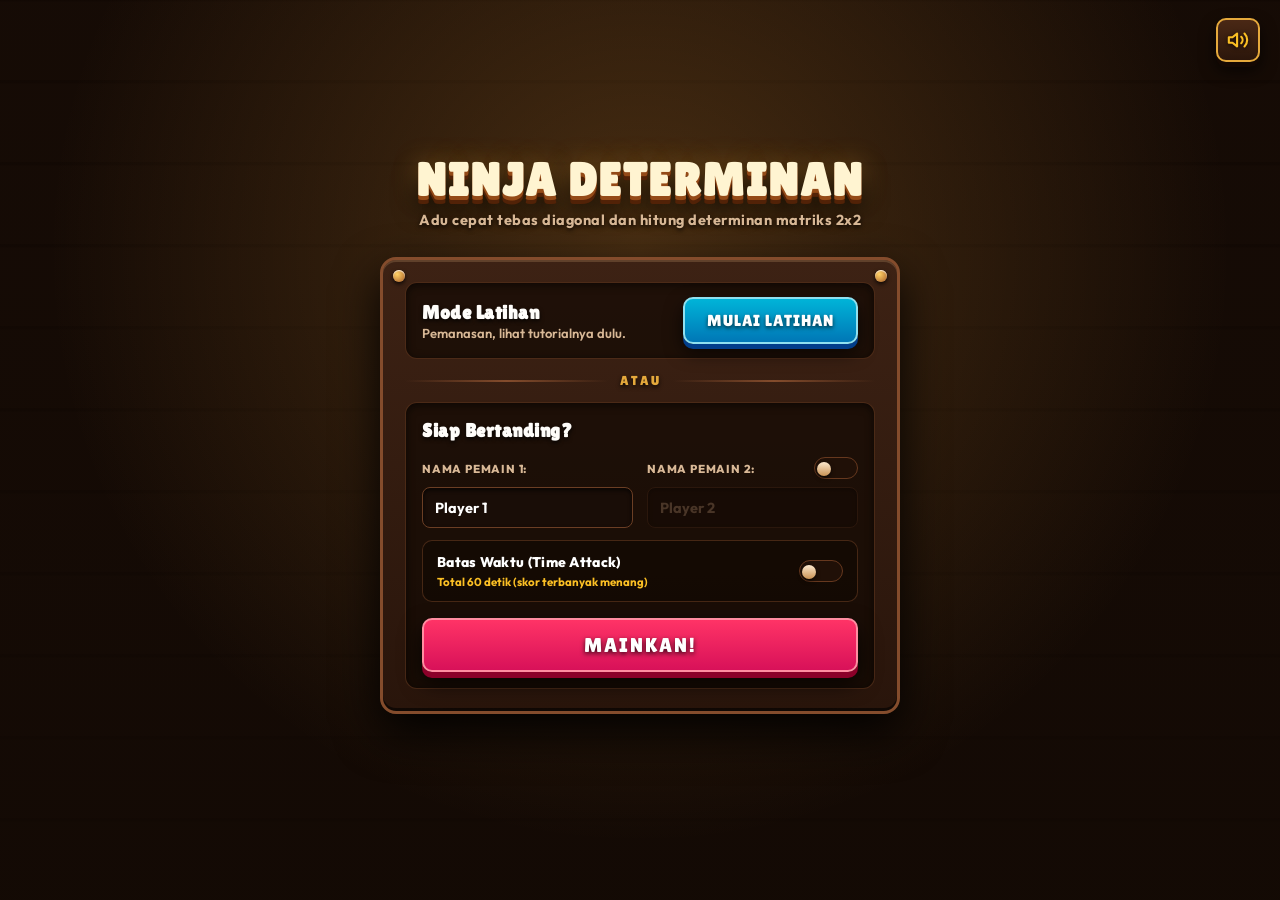
==== commit 62b8bfd6: "Add files via upload" ====
--- a/proj-files/detninja/index.html
+++ b/proj-files/detninja/index.html
@@ -7,7 +7,7 @@
   <link rel="preconnect" href="https://fonts.googleapis.com">
   <link rel="preconnect" href="https://fonts.gstatic.com" crossorigin>
   <link href="https://fonts.googleapis.com/css2?family=Lilita+One&family=Outfit:wght@600;700;800;900&display=swap" rel="stylesheet">
-  <link rel="stylesheet" href="style.css?v=2.3">
+  <link rel="stylesheet" href="style.css?v=2.4">
 </head>
 <body>
 
--- a/proj-files/detninja/style.css
+++ b/proj-files/detninja/style.css
@@ -44,10 +44,57 @@
   box-sizing: border-box;
   user-select: none;
   -webkit-user-select: none;
-  touch-action: none;
   margin: 0;
   padding: 0;
   font-family: 'Outfit', 'Segoe UI', system-ui, sans-serif;
+}
+
+/* Touch Action: Hanya matikan default gesture pada area tebas katana agar tebasan akurat */
+#slashCanvas,
+.matrix-board,
+.matrix-grid,
+.node {
+  touch-action: none;
+}
+
+/* Izinkan gesture scroll pan-y secara mulus pada seluruh kontainer & layar */
+html,
+body,
+.splash-overlay,
+#mainViewport,
+.solo-layout,
+.versus-layout,
+.versus-col,
+.result-modal-box,
+.session-modal-box {
+  touch-action: pan-y;
+}
+
+/* Respon tap cepat pada kontrol arcade & tombol */
+button,
+input,
+.switch,
+.numpad-key,
+.numpad-key-enter {
+  touch-action: manipulation;
+}
+
+/* Custom Scrollbars Elegan Tema Kayu Dojo */
+::-webkit-scrollbar {
+  width: 7px;
+  height: 7px;
+}
+::-webkit-scrollbar-track {
+  background: rgba(18, 9, 4, 0.65);
+  border-radius: 4px;
+}
+::-webkit-scrollbar-thumb {
+  background: linear-gradient(180deg, #66381e, #3a1e0f);
+  border-radius: 4px;
+  border: 1px solid #844c2c;
+}
+::-webkit-scrollbar-thumb:hover {
+  background: #844c2c;
 }
 
 body {
@@ -60,6 +107,8 @@
   color: var(--steel);
   width: 100vw;
   height: 100vh;
+  min-height: 100vh;
+  min-height: 100dvh;
   overflow: hidden;
   display: flex;
   flex-direction: column;
@@ -223,15 +272,19 @@
   flex-direction: column;
   align-items: center;
   justify-content: flex-start;
+  justify-content: safe center;
   z-index: 300;
-  padding: 30px 20px;
+  padding: 24px 16px 36px;
   overflow-y: auto;
+  overflow-x: hidden;
+  -webkit-overflow-scrolling: touch;
 }
 
 .splash-header {
   text-align: center;
-  margin-bottom: 22px;
+  margin-bottom: 18px;
   position: relative;
+  flex-shrink: 0;
 }
 
 /* Fruit Ninja Arcade Title */
@@ -262,7 +315,8 @@
 .splash-single-card {
   width: 100%;
   max-width: 520px;
-  margin: auto 0;
+  margin: 10px auto 20px;
+  flex-shrink: 0;
   background: linear-gradient(180deg, #3d2214 0%, #29150b 100%);
   border: 3px solid #844c2c;
   border-radius: 16px;
@@ -661,6 +715,8 @@
   display: flex;
   position: relative;
   overflow: hidden;
+  width: 100%;
+  height: 100%;
 }
 
 .solo-layout {
@@ -668,10 +724,16 @@
   display: flex;
   flex-direction: column;
   align-items: center;
-  justify-content: center;
-  padding: 15px;
+  justify-content: flex-start;
+  justify-content: safe center;
+  padding: 15px 12px 24px;
   position: relative;
+  overflow-y: auto;
+  overflow-x: hidden;
+  -webkit-overflow-scrolling: touch;
   transition: box-shadow 0.25s ease;
+  width: 100%;
+  height: 100%;
 }
 
 .versus-layout {
@@ -680,6 +742,7 @@
   width: 100%;
   height: 100%;
   position: relative;
+  overflow: hidden;
 }
 
 .versus-col {
@@ -688,9 +751,13 @@
   display: flex;
   flex-direction: column;
   align-items: center;
-  justify-content: center;
-  padding: 15px;
+  justify-content: flex-start;
+  justify-content: safe center;
+  padding: 15px 10px 24px;
   position: relative;
+  overflow-y: auto;
+  overflow-x: hidden;
+  -webkit-overflow-scrolling: touch;
   transition: box-shadow 0.25s ease;
 }
 
@@ -1487,16 +1554,21 @@
   background: rgba(15, 8, 4, 0.88);
   backdrop-filter: blur(8px);
   -webkit-backdrop-filter: blur(8px);
-  padding: 20px;
+  padding: 16px;
+  overflow-y: auto;
+  -webkit-overflow-scrolling: touch;
 }
 
 .result-modal-box {
   background: linear-gradient(180deg, #3d2214, #241309);
   border: 3px solid #844c2c;
   border-radius: 18px;
-  padding: 26px;
+  padding: 24px;
   width: 100%;
   max-width: 440px;
+  max-height: 92vh;
+  overflow-y: auto;
+  margin: auto;
   box-shadow: 
     0 20px 50px rgba(0,0,0,0.95),
     inset 0 2px 0 var(--wood-highlight);
@@ -1707,37 +1779,279 @@
   display: none;
 }
 
-/* Compact layout for shorter screens */
-@media (max-height: 760px) {
+/* =========================================================================
+   RESPONSIVE SCALING & SCROLLING FOR SMALL SCREENS
+   (PID / Layar besar 1080p / 4K tetap menggunakan ukuran default)
+   ========================================================================= */
+
+/* Tier 1: Layar Laptop / Tablet / Window Pendek (Tinggi <= 820px) */
+@media (max-height: 820px) {
+  /* Splash Screen Compact */
+  .splash-overlay {
+    padding: 16px 14px 28px;
+  }
+  .splash-header {
+    margin-bottom: 12px;
+  }
+  .splash-title {
+    font-size: 34px;
+    letter-spacing: 1.5px;
+  }
+  .splash-subtitle {
+    font-size: 13px;
+  }
+  .splash-single-card {
+    padding: 16px 18px;
+    gap: 10px;
+    max-width: 480px;
+    margin: 4px auto 14px;
+  }
+  .splash-block-title {
+    font-size: 17px;
+  }
+  .splash-block-desc {
+    font-size: 12px;
+  }
+  .splash-practice-block {
+    padding: 10px 14px;
+  }
+  .splash-serious-block {
+    padding: 12px 14px;
+    gap: 10px;
+  }
+  .name-input {
+    padding: 8px 10px;
+    font-size: 13.5px;
+  }
+  .btn-start-play {
+    padding: 11px 16px;
+    font-size: 18px;
+  }
+  .btn-start-practice {
+    padding: 10px 14px;
+    font-size: 14px;
+    min-width: 120px;
+  }
+  .time-attack-group {
+    padding: 10px 12px;
+    gap: 8px;
+  }
+  .time-attack-options {
+    padding-top: 8px;
+    gap: 8px;
+  }
+  .btn-time-tab {
+    padding: 8px 10px;
+    font-size: 12.5px;
+  }
+  .time-adjuster {
+    padding: 6px 10px;
+  }
+  .btn-adjust {
+    width: 28px;
+    height: 28px;
+    font-size: 17px;
+  }
+
+  /* In-Game Header & Timers */
+  .player-header {
+    top: 8px;
+    padding: 6px 12px;
+  }
+  .player-name {
+    font-size: 15px;
+  }
+  .score-chip {
+    font-size: 13.5px;
+    padding: 2px 10px;
+  }
+  .fruit-life-icon {
+    width: 18px;
+    height: 18px;
+  }
+  #soloTimerContainer {
+    top: 48px;
+  }
+  .versus-timer-bar-track {
+    width: 170px;
+    height: 6px;
+  }
+  .solo-layout .status-banner {
+    margin-top: 44px;
+    margin-bottom: 4px;
+  }
+  .step-tag {
+    font-size: 11.5px;
+    padding: 2px 8px;
+  }
+  .instruction {
+    font-size: 13.5px;
+  }
+
+  /* In-Game Arena Content & Matrix Board */
+  .solo-layout .arena-content {
+    margin-top: 6px;
+    gap: 7px;
+  }
+  .versus-col .arena-content {
+    margin-top: 36px;
+    gap: 7px;
+  }
   .matrix-board {
-    width: 230px;
-    height: 230px;
-    padding: 12px;
+    width: 220px;
+    height: 220px;
+    padding: 10px;
+    border-radius: 14px;
   }
   .node {
-    border-radius: 12px;
+    border-radius: 10px;
   }
   .node-val {
-    font-size: 26px;
-  }
+    font-size: 25px;
+  }
+  .node-idx {
+    font-size: 12px;
+  }
+
+  /* Calc Tray */
+  .calc-tray {
+    padding: 4px 10px;
+    gap: 6px;
+    min-width: 220px;
+  }
+  .tray-box {
+    padding: 3px 8px;
+  }
+  .tray-box-val {
+    font-size: 15px;
+  }
+  .tray-box-label {
+    font-size: 9.5px;
+  }
+  .tray-op {
+    font-size: 16px;
+  }
+
+  /* Numpad Panel */
   .numpad-panel {
-    max-width: 270px;
+    max-width: 260px;
+    padding: 6px 8px;
+    gap: 5px;
+  }
+  .numpad-display-box {
+    padding: 3px 8px;
+    min-height: 30px;
+  }
+  .numpad-display-val {
+    font-size: 17px;
+  }
+  .numpad-grid {
+    gap: 5px;
+  }
+  .numpad-key {
+    height: 34px;
+    font-size: 17px;
+    border-radius: 6px;
+  }
+  .numpad-key-enter {
+    height: 34px;
+    font-size: 16px;
+    border-radius: 6px;
+  }
+}
+
+/* Tier 2: Layar Sangat Pendek / Netbook / Mode Lanskap Mobile (Tinggi <= 680px) */
+@media (max-height: 680px) {
+  .splash-header {
+    margin-bottom: 8px;
+  }
+  .splash-title {
+    font-size: 28px;
+  }
+  .splash-subtitle {
+    font-size: 12px;
+  }
+  .splash-single-card {
+    padding: 12px 14px;
+    gap: 8px;
+    max-width: 440px;
+  }
+  .solo-layout .status-banner {
+    margin-top: 38px;
+    margin-bottom: 2px;
+  }
+  .instruction {
+    font-size: 12.5px;
+  }
+  .solo-layout .arena-content {
+    margin-top: 4px;
+    gap: 5px;
+  }
+  .versus-col .arena-content {
+    margin-top: 32px;
+    gap: 5px;
+  }
+  .matrix-board {
+    width: 195px;
+    height: 195px;
     padding: 8px;
-    gap: 6px;
+  }
+  .node-val {
+    font-size: 22px;
+  }
+  .node-idx {
+    font-size: 11px;
+  }
+  .numpad-panel {
+    max-width: 240px;
+    padding: 5px;
+    gap: 4px;
+  }
+  .numpad-display-box {
+    min-height: 26px;
+    padding: 2px 6px;
+  }
+  .numpad-display-val {
+    font-size: 15px;
+  }
+  .numpad-grid {
+    gap: 4px;
   }
   .numpad-key, .numpad-key-enter {
-    height: 38px;
-  }
-  .solo-layout .status-banner {
-    margin-top: 50px;
-    margin-bottom: 2px;
-  }
-  .solo-layout .arena-content {
-    margin-top: 8px;
+    height: 30px;
+    font-size: 15px;
+  }
+  .calc-tray {
+    padding: 2px 6px;
+  }
+  .tray-box-val {
+    font-size: 14px;
+  }
+}
+
+/* Tier 3: Layar Ponsel Sempit / Potret (Lebar <= 768px) */
+@media (max-width: 768px) {
+  .splash-title {
+    font-size: 32px;
+  }
+  .splash-single-card {
+    padding: 14px 12px;
+  }
+  .name-input-group {
+    flex-direction: column;
     gap: 8px;
   }
-  .versus-col .arena-content {
-    margin-top: 38px;
-    gap: 8px;
-  }
-}
+  .versus-layout {
+    flex-direction: column;
+    overflow-y: auto;
+    -webkit-overflow-scrolling: touch;
+  }
+  .versus-col {
+    min-height: 520px;
+    width: 100%;
+    border-right: none;
+  }
+  .versus-col-left {
+    border-bottom: 3px solid rgba(132, 76, 44, 0.4);
+  }
+}
